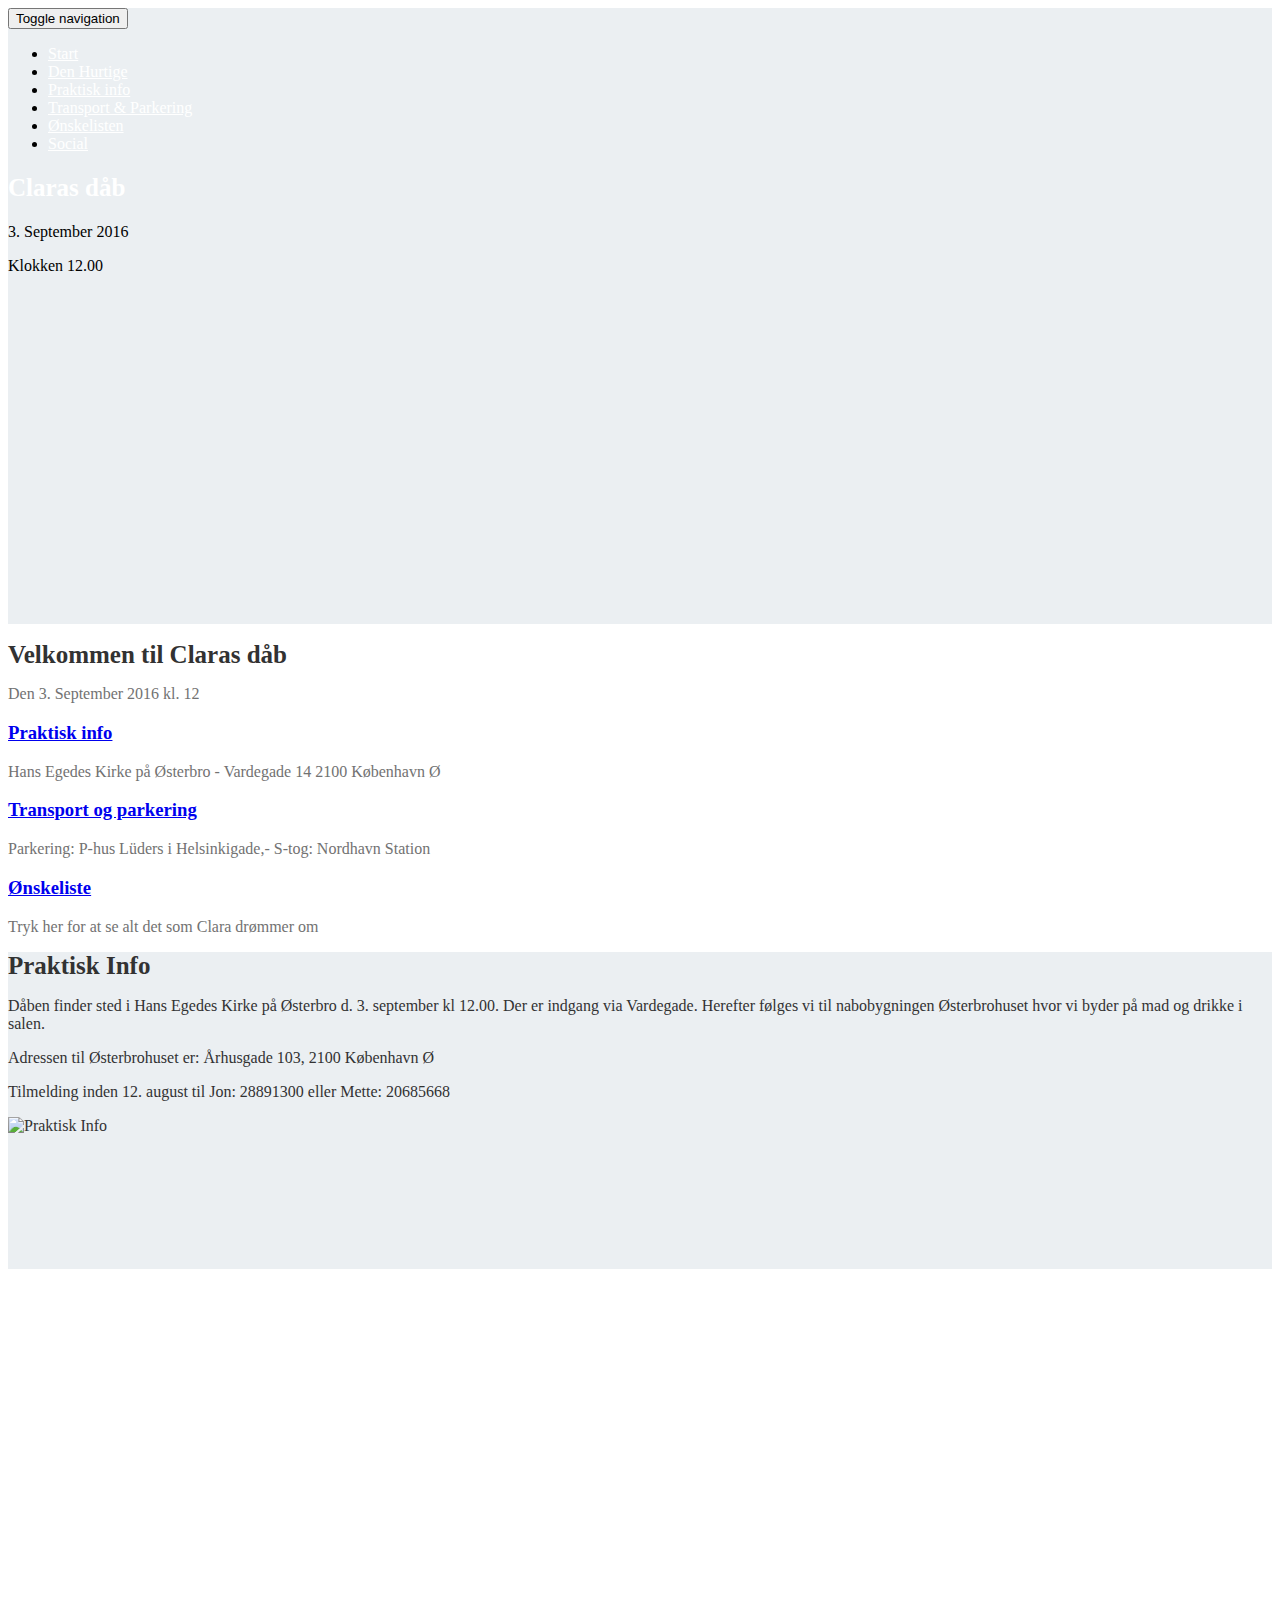
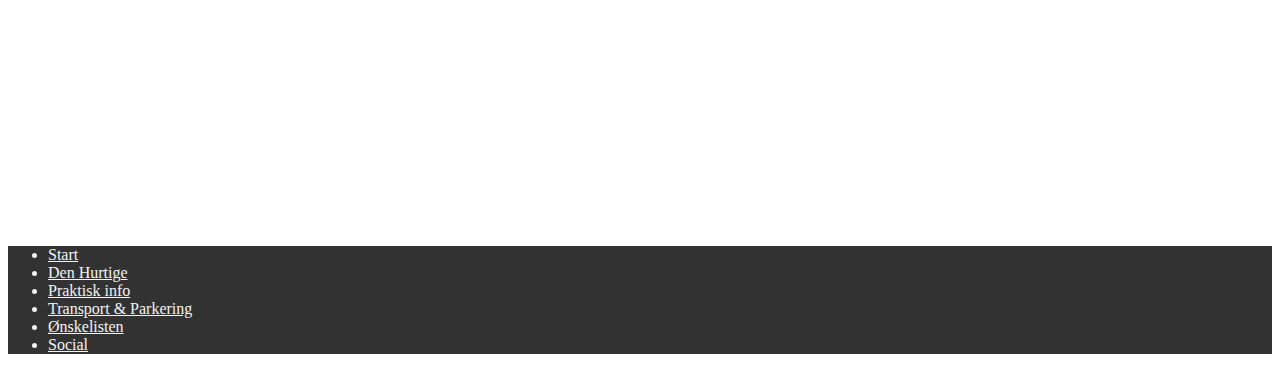
==== index.html @ f55bcca7 "index file added" ====
<!DOCTYPE html>
<!-- saved from url=(0028)http://claracarlsen.dk/home/ -->
<html lang="da-DK" class=""><head><meta http-equiv="Content-Type" content="text/html; charset=UTF-8">
  
  <meta name="viewport" content="width=device-width, initial-scale=1">
  <link rel="profile" href="http://gmpg.org/xfn/11">
  <link rel="pingback" href="http://claracarlsen.dk/home/xmlrpc.php">
  <title></title>

  <script>(function(html){html.className = html.className.replace(/\bno-js\b/,'js')})(document.documentElement);</script>
<title>Clara Carlsen – Velkommen til Claras dåb</title>
<link rel="dns-prefetch" href="http://fonts.googleapis.com/">
<link rel="dns-prefetch" href="http://s.w.org/">
<link rel="alternate" type="application/rss+xml" title="Clara Carlsen » Feed" href="http://claracarlsen.dk/home/?feed=rss2">
<link rel="alternate" type="application/rss+xml" title="Clara Carlsen »-kommentar-feed" href="http://claracarlsen.dk/home/?feed=comments-rss2">
<link rel="alternate" type="application/rss+xml" title="Clara Carlsen » home-kommentar-feed" href="http://claracarlsen.dk/home/?feed=rss2&amp;page_id=2">
<link rel="stylesheet" id="wp-block-library-css" href="./claracarlsen.dk_files/style.min.css" type="text/css" media="all">
<link rel="stylesheet" id="twentysixteen-fonts-css" href="./claracarlsen.dk_files/css" type="text/css" media="all">
<link rel="stylesheet" id="genericons-css" href="./claracarlsen.dk_files/genericons.css" type="text/css" media="all">
<link rel="stylesheet" id="tx-bootstrap-css" href="./claracarlsen.dk_files/bootstrap.css" type="text/css" media="all">
<link rel="stylesheet" id="tx-animate-css" href="./claracarlsen.dk_files/animate.css" type="text/css" media="all">
<link rel="stylesheet" id="tx-fontawesome-css" href="./claracarlsen.dk_files/font-awesome.css" type="text/css" media="all">
<link rel="stylesheet" id="lithium-css" href="./claracarlsen.dk_files/lithium.css" type="text/css" media="all">
<link rel="stylesheet" id="tx-magnific-popup-css" href="./claracarlsen.dk_files/magnific-popup.css" type="text/css" media="all">
<link rel="stylesheet" id="header-2-css" href="./claracarlsen.dk_files/style.css" type="text/css" media="all">
<link rel="stylesheet" id="content-2-css" href="./claracarlsen.dk_files/style(1).css" type="text/css" media="all">
<link rel="stylesheet" id="content-1-css" href="./claracarlsen.dk_files/style(2).css" type="text/css" media="all">
<link rel="stylesheet" id="content-3-css" href="./claracarlsen.dk_files/style(3).css" type="text/css" media="all">
<link rel="stylesheet" id="footer-1-css" href="./claracarlsen.dk_files/style(4).css" type="text/css" media="all">
<!--[if lt IE 9]>
<script type='text/javascript' src='http://claracarlsen.dk/home/wp-content/themes/twentysixteen/js/html5.js?ver=3.7.3'></script>
<![endif]-->
<script type="text/javascript" src="./claracarlsen.dk_files/jquery.js"></script>
<script type="text/javascript" src="./claracarlsen.dk_files/jquery-migrate.min.js"></script>
<link rel="https://api.w.org/" href="http://claracarlsen.dk/home/index.php?rest_route=/">
<link rel="EditURI" type="application/rsd+xml" title="RSD" href="http://claracarlsen.dk/home/xmlrpc.php?rsd">

<link rel="canonical" href="http://claracarlsen.dk/home/">
<link rel="shortlink" href="http://claracarlsen.dk/home/">
<link rel="alternate" type="application/json+oembed" href="http://claracarlsen.dk/home/index.php?rest_route=%2Foembed%2F1.0%2Fembed&amp;url=http%3A%2F%2Fclaracarlsen.dk%2Fhome%2F">
<link rel="alternate" type="text/xml+oembed" href="http://claracarlsen.dk/home/index.php?rest_route=%2Foembed%2F1.0%2Fembed&amp;url=http%3A%2F%2Fclaracarlsen.dk%2Fhome%2F&amp;format=xml">
<style id="style-Top">#Top{
		background-image: url(http://claracarlsen.dk/home/wp-content/uploads/2016/04/IMG_2935-e1467405890899.jpg);
	background-repeat: no-repeat;
	background-size : cover;
		background-color : #ebeff2;
}
#Top .navbar.affix{
	background-color : rgba(0,0,0,0.5)}
#Top .navbar-nav > li > a{
	color : #ffffff;
}
#Top .navbar-toggle .icon-bar{
	background-color : #ffffff;
}

#Top .navbar-nav > li:hover > a,
#Top .navbar-nav > li.active > a{
	color : #0076fb;
}

#Top .navbar-btn{
	background : #1565c0;
	color : #ffffff;
}
#Top .navbar.affix .navbar-btn{
	background : #ffffff;
	color : #1565c0;
}

#Top .navbar.affix .navbar-btn:hover{
	box-shadow: 0 0 4px #444;
}

#slide-Top .section-title{
	font-size : 25px;
}
#slide-Top .section-desc{
	font-size : 18px;
}

#slide-Top .section-title,
#slide-Top .section-desc{
	color : #ffffff;
}

#slide-Top .btn{
	background : #1565c0;
	color : #ffffff;
}
#slide-Top .btn:hover{
	color : #1565c0;
	background : #ffffff;
}

@media (min-width: 992px) {
	#slide-Top,
	#slide-Top .item{
		height : 450px;
	}
}
</style><style id="style-hurtig">#hurtig{
	background-color : #fff;
	color : #727272;
}

#hurtig .section-title{
	font-size : 25px;
	color : #323232;
}

#hurtig .op-media{
	color : ;
}
</style><style id="style-info">#info{
		background-color : #ebeff2;
	color : #323232;
}
#info .section-title{
	font-size : 25px;
	color : #323232;
}
#info .btn{
	background: #1565c0;
	color : #fff;
}
</style><style id="style-trasport">#trasport{
		background-color : #ebeff2;
	color : #323232;
}
#trasport .section-title{
	font-size : 25px;
	color : #323232;
}
#trasport .btn{
	background: #1565c0;
	color : #fff;
}
</style><style id="style-listen">#listen{
	background-color : #fff;
	color : #727272;
}

#listen .section-title{
	font-size : 25px;
	color : #323232;
}

#listen .op-media{
	color : ;
}
</style><style id="style-social">#social{
	background : #323232;
	color : #f2f2f2;
}
#social a{
	color : #f2f2f2;	
}</style><meta type="page-builder" content="tx-onepager"><style type="text/css">.recentcomments a{display:inline !important;padding:0 !important;margin:0 !important;}</style><link rel="icon" href="http://claracarlsen.dk/home/wp-content/uploads/2016/04/cropped-IMG_2935-e1467405890899-32x32.jpg" sizes="32x32">
<link rel="icon" href="http://claracarlsen.dk/home/wp-content/uploads/2016/04/cropped-IMG_2935-e1467405890899-192x192.jpg" sizes="192x192">
<link rel="apple-touch-icon-precomposed" href="http://claracarlsen.dk/home/wp-content/uploads/2016/04/cropped-IMG_2935-e1467405890899-180x180.jpg">
<meta name="msapplication-TileImage" content="http://claracarlsen.dk/home/wp-content/uploads/2016/04/cropped-IMG_2935-e1467405890899-270x270.jpg">
  <link rel="icon" href="http://claracarlsen.dk/home/">

  <!--  Google Analytics-->
  
  <!--  Full pager-->
  </head>

<body class="home page-template page-template-onepage page-template-onepage-php page page-id-2 wp-custom-logo" data-gr-c-s-loaded="true">

<div class="op-sections">
  <header id="Top" class="op-section headers header-2 full-screen">
	<div class="navbar navbar-static-top affix-top" data-spy="affix" data-offset-top="80">
		<div class="container">
			<!-- Brand and toggle get grouped for better mobile display -->
		    <div class="navbar-header">
		      <button type="button" class="navbar-toggle collapsed" data-toggle="collapse" data-target="#nav-Top">
		        <span class="sr-only">Toggle navigation</span>
		        <span class="icon-bar"></span>
		        <span class="icon-bar"></span>
		        <span class="icon-bar"></span>
		      </button>
		      <a class="navbar-brand" href="http://claracarlsen.dk/home">
															      </a>
		    </div>

		    <!-- Menu -->
		    <nav class="collapse navbar-collapse" id="nav-Top">
		    	<!-- Navbar button -->
					
		    	<ul id="menu-menu" class="nav navbar-nav navbar-right"><li id="menu-item-12" class="menu-item menu-item-type-custom menu-item-object-custom menu-item-12"><a title="Start" href="http://claracarlsen.dk/home/#Top">Start</a></li>
<li id="menu-item-13" class="menu-item menu-item-type-custom menu-item-object-custom menu-item-13"><a title="Den Hurtige" href="http://claracarlsen.dk/home/#hurtig">Den Hurtige</a></li>
<li id="menu-item-14" class="menu-item menu-item-type-custom menu-item-object-custom menu-item-14"><a title="Praktisk info" href="http://claracarlsen.dk/home/#info">Praktisk info</a></li>
<li id="menu-item-15" class="menu-item menu-item-type-custom menu-item-object-custom menu-item-15"><a title="Transport &amp; Parkering" href="http://claracarlsen.dk/home/#trasport">Transport &amp; Parkering</a></li>
<li id="menu-item-16" class="menu-item menu-item-type-custom menu-item-object-custom menu-item-16"><a title="Ønskelisten" href="http://claracarlsen.dk/home/#listen">Ønskelisten</a></li>
<li id="menu-item-17" class="menu-item menu-item-type-custom menu-item-object-custom menu-item-17"><a title="Social" href="http://claracarlsen.dk/home/#social">Social</a></li>
</ul>		    </nav>
		</div>
	</div>
	<!-- Navbar end -->

	<div id="slide-Top" class="carousel slide" data-ride="carousel">

		
		<!-- Wrapper for slides -->
		<div class="carousel-inner" role="listbox">

						<div class="item active">
				<div class="container">
					<div class="carousel-caption">
						<div class="row">
							<div class="col-md-7">
								<div class="pad-right-big">
																		<h2 class="section-title text-uppercase ">Claras dåb</h2>
									
																		<p class="section-desc"></p><p>3. September 2016</p>
<p>Klokken 12.00</p><p></p>
																		<!-- Link -->
									<p></p>
								</div>
							</div>
							<div class="col-md-5">
															</div>
						</div>
					</div>
				</div>
			</div>
					</div>

	</div>

</header>

<script type="text/javascript">
  jQuery(document).ready(function() {
    jQuery('.header-2 .popup-video').magnificPopup({
      type: 'iframe',
      mainClass: 'mfp-fade',
      removalDelay: 160,
      preloader: false,
      fixedContentPos: false
    });
  });
</script>
<section id="hurtig" class="op-section contents content-2 full-screen">
	<div class="container">
		<article class="mr-big ml-big">
							<!-- Section Title -->
				<h1 class="section-title text-center text-uppercase wow fadeInDown" style="visibility: visible; animation-name: fadeInDown;">
					Velkommen til Claras dåb				</h1>
			
							<!-- Section Sub Title -->
				<p class="section-desc text-center wow fadeInDown" style="visibility: visible; animation-name: fadeInDown;">
					Den 3. September 2016 kl. 12				</p>
			
						<div class="row">
							<div class="col-md-4">
					<div class="blurb text-center wow zoomIn" data-wow-delay="0.4s" style="visibility: visible; animation-delay: 0.4s; animation-name: zoomIn;">

													<span class="op-media fa fa-map-marker fa-5x"></span>
						
						<h3 class="title text-uppercase">
                              <a href="http://claracarlsen.dk/home/#info" target="">Praktisk info</a>
                          </h3>

						<p class="desc text-muted">Hans Egedes Kirke på Østerbro - Vardegade 14 2100 København Ø</p>
					</div>
				</div>
							<div class="col-md-4">
					<div class="blurb text-center wow zoomIn" data-wow-delay="0.6s" style="visibility: visible; animation-delay: 0.6s; animation-name: zoomIn;">

													<span class="op-media fa fa-train fa-5x"></span>
						
						<h3 class="title text-uppercase">
                              <a href="http://claracarlsen.dk/home/#transport" target="">Transport og parkering</a>
                          </h3>

						<p class="desc text-muted">Parkering: P-hus Lüders i Helsinkigade,- S-tog: Nordhavn Station </p>
					</div>
				</div>
							<div class="col-md-4">
					<div class="blurb text-center wow zoomIn" data-wow-delay="0.8s" style="visibility: visible; animation-delay: 0.8s; animation-name: zoomIn;">

													<span class="op-media fa fa-list fa-5x"></span>
						
						<h3 class="title text-uppercase">
                              <a href="http://claracarlsen.dk/home/#listen" target="">Ønskeliste</a>
                          </h3>

						<p class="desc text-muted">Tryk her for at se alt det som Clara drømmer om </p>
					</div>
				</div>
						</div>
					</article>
	</div>
</section>
<section id="info" class="op-section contents content-1 full-screen">
	<div class="container">
		<div class="row">
			<article class="flex flex-middle flex-center">

				
				<div class="col-md-7 col-sm-7 wow fadeInLeft" style="visibility: visible; animation-name: fadeInLeft;">
					<div class="pr-big">
						<!-- Title -->
													<h1 class="section-title text-uppercase">Praktisk Info</h1>
												<!-- Description -->
													<div class="section-desc"><p>Dåben finder sted i Hans Egedes Kirke på Østerbro d. 3. september kl 12.00. Der er indgang via Vardegade. Herefter følges vi til nabobygningen Østerbrohuset hvor vi byder på mad og drikke i salen.</p>
<p>Adressen til Østerbrohuset er: Århusgade 103, 2100 København Ø</p>
<p>Tilmelding inden 12. august til Jon: 28891300 eller Mette: 20685668</p></div>
												<!-- Link -->
											</div>
				</div>

									<div class="col-md-5 col-sm-5">
						<img src="./claracarlsen.dk_files/Hans_Egedes_Kirke_Copenhagen_rear.jpg" alt="Praktisk Info" class="op-media img-responsive wow fadeInRight" style="visibility: visible; animation-name: fadeInRight;">
					</div>
				
			</article>
		</div>
	</div>
</section>
<section id="trasport" class="op-section contents content-1 full-screen">
	<div class="container">
		<div class="row">
			<article class="flex flex-middle flex-center">

									<div class="col-md-5 col-sm-5">
						<img src="./claracarlsen.dk_files/Skærmbillede-2016-07-01-kl.-18.43.59.png" alt="Transport &amp; Parkering" class="img-responsive wow fadeInLeft" style="visibility: hidden; animation-name: none;">
					</div>
				
				<div class="col-md-7 col-sm-7 wow fadeInRight" style="visibility: hidden; animation-name: none;">
					<div class="pl-big">
						<!-- Title -->
													<h1 class="section-title text-uppercase">Transport &amp; Parkering</h1>
												<!-- Description -->
													<div class="section-desc"><p>Kirken og Østerbrohuset er naboer, og det tager kun max 2 minutter at gå fra kirken. Hvis man er en af de økologiske typer der tager toget, så tager det ialt kun 4 minutter at gå dertil fra Nordhavn station. Tager man bilen kan man være heldig og hurtig at få en af de 8 parkeringspladser der er foran Østerbrohuset ellers må man kæmpe med københavnerne. Alternativt kan I parkere bilen i parkeringshuset P-hus Lüders i Helsinkigade der hvor vi bor og gå derfra, det tager max 12 minutter.</p></div>
												<!-- Link -->
											</div>
				</div>

				
			</article>
		</div>
	</div>
</section>
<section id="listen" class="op-section contents content-3 full-screen">
	<div class="container">
			<div class="row">
				<div class="col-sm-8">
					<div class="pr-big">
												<!-- Section Title -->
						<h1 class="section-title text-uppercase wow fadeInDown" style="visibility: hidden; animation-name: none;">
							Ønskelisten						</h1>
						
													<!-- Section Sub Title -->
							<div class="section-desc wow fadeInDown" style="visibility: hidden; animation-name: none;">
								Her finder du alt hvad Clara ønsker sig							</div>
						
												<div class="media wow fadeInLeft" data-wow-delay="0.3s" style="visibility: hidden; animation-delay: 0.3s; animation-name: none;">
							<div class="media-left">
																	<span class="op-media fa fa-reddit fa-3x"></span>
															</div>

							<div class="media-body">
								<h3 class="title text-uppercase">
                                      Legetøj                                  </h3>
								<p class="desc text-muted">- Stableklodser eller stableringe<br>
- Brio togbane <br>
- LEGO duplo <br>
- Legekøkken i træ <br>
- Mad til legekøkken<br></p>
							</div>
						</div>
												<div class="media wow fadeInLeft" data-wow-delay="0.4s" style="visibility: hidden; animation-delay: 0.4s; animation-name: none;">
							<div class="media-left">
																	<span class="op-media fa fa-puzzle-piece fa-3x"></span>
															</div>

							<div class="media-body">
								<h3 class="title text-uppercase">
                                      Hygge og Andet                                  </h3>
								<p class="desc text-muted">- Stikkelsbærbusk <br>
- Børnebøger fx Lottebøgerne  Tottebøgerne, Pletbøgerne, MimboJimbo <br>
- Godnathistorer: fx "Anna og Lottes godnatbog”, “Babys lille godnatbog” og Grimms eventyr<br>
- <a href="http://www.jollyroom.dk/bornevaerelset/bornemobler/siddemobler/gyngestole/alice-fox-gyngestol-hvid">Alice og Fox stol, hvid link</a>  <br>
- Sengetøj til juniordyne<br>
- Termodragt str. 1 år<br>
- Design letters børneservice, kop med C, tallerken og bestik <br> 
- Design letters bogstaver: CLARA
</p>
							</div>
						</div>
												<div class="media wow fadeInLeft" data-wow-delay="0.5s" style="visibility: hidden; animation-delay: 0.5s; animation-name: none;">
							<div class="media-left">
																	<span class="op-media fa fa-bed fa-3x"></span>
															</div>

							<div class="media-body">
								<h3 class="title text-uppercase">
                                      Til værelset                                  </h3>
								<p class="desc text-muted">- Babyklaver i sort fx fra Vilac <br>
- Børnetipi i råhvid <br> 

</p>
							</div>
						</div>
											</div>
				</div>
				<div class="col-sm-4">
					<img class="op-media img-responsive wow fadeInRight" src="./claracarlsen.dk_files/20160415_125416.jpg" alt="Ønskelisten" style="visibility: hidden; animation-name: none;">
				</div>
			</div>
	</div>
</section>
<footer id="social" class="op-section text-center footers footer-1">
  <div class="social-links">
          <a class="icon" href="https://www.instagram.com/" target="_blank"></a>
      </div>
  <!-- WP Nav -->
  <ul id="menu-menu-1" class="nav nav-pills flex flex-center"><li class="menu-item menu-item-type-custom menu-item-object-custom menu-item-12"><a title="Start" href="http://claracarlsen.dk/home/#Top">Start</a></li>
<li class="menu-item menu-item-type-custom menu-item-object-custom menu-item-13"><a title="Den Hurtige" href="http://claracarlsen.dk/home/#hurtig">Den Hurtige</a></li>
<li class="menu-item menu-item-type-custom menu-item-object-custom menu-item-14"><a title="Praktisk info" href="http://claracarlsen.dk/home/#info">Praktisk info</a></li>
<li class="menu-item menu-item-type-custom menu-item-object-custom menu-item-15"><a title="Transport &amp; Parkering" href="http://claracarlsen.dk/home/#trasport">Transport &amp; Parkering</a></li>
<li class="menu-item menu-item-type-custom menu-item-object-custom menu-item-16"><a title="Ønskelisten" href="http://claracarlsen.dk/home/#listen">Ønskelisten</a></li>
<li class="menu-item menu-item-type-custom menu-item-object-custom menu-item-17"><a title="Social" href="http://claracarlsen.dk/home/#social">Social</a></li>
</ul>
  <p class="copyright"></p>
</footer>
</div>

<script type="text/javascript" src="./claracarlsen.dk_files/skip-link-focus-fix.js"></script>
<script type="text/javascript">
/* <![CDATA[ */
var screenReaderText = {"expand":"udvid undermenu","collapse":"skjul undermenu"};
/* ]]> */
</script>
<script type="text/javascript" src="./claracarlsen.dk_files/functions.js"></script>
<script type="text/javascript" src="./claracarlsen.dk_files/wow.js"></script>
<script type="text/javascript" src="./claracarlsen.dk_files/bootstrap.js"></script>
<script type="text/javascript" src="./claracarlsen.dk_files/lithium.js"></script>
<script type="text/javascript" src="./claracarlsen.dk_files/jquery.magnific-popup.js"></script>


</body></html>
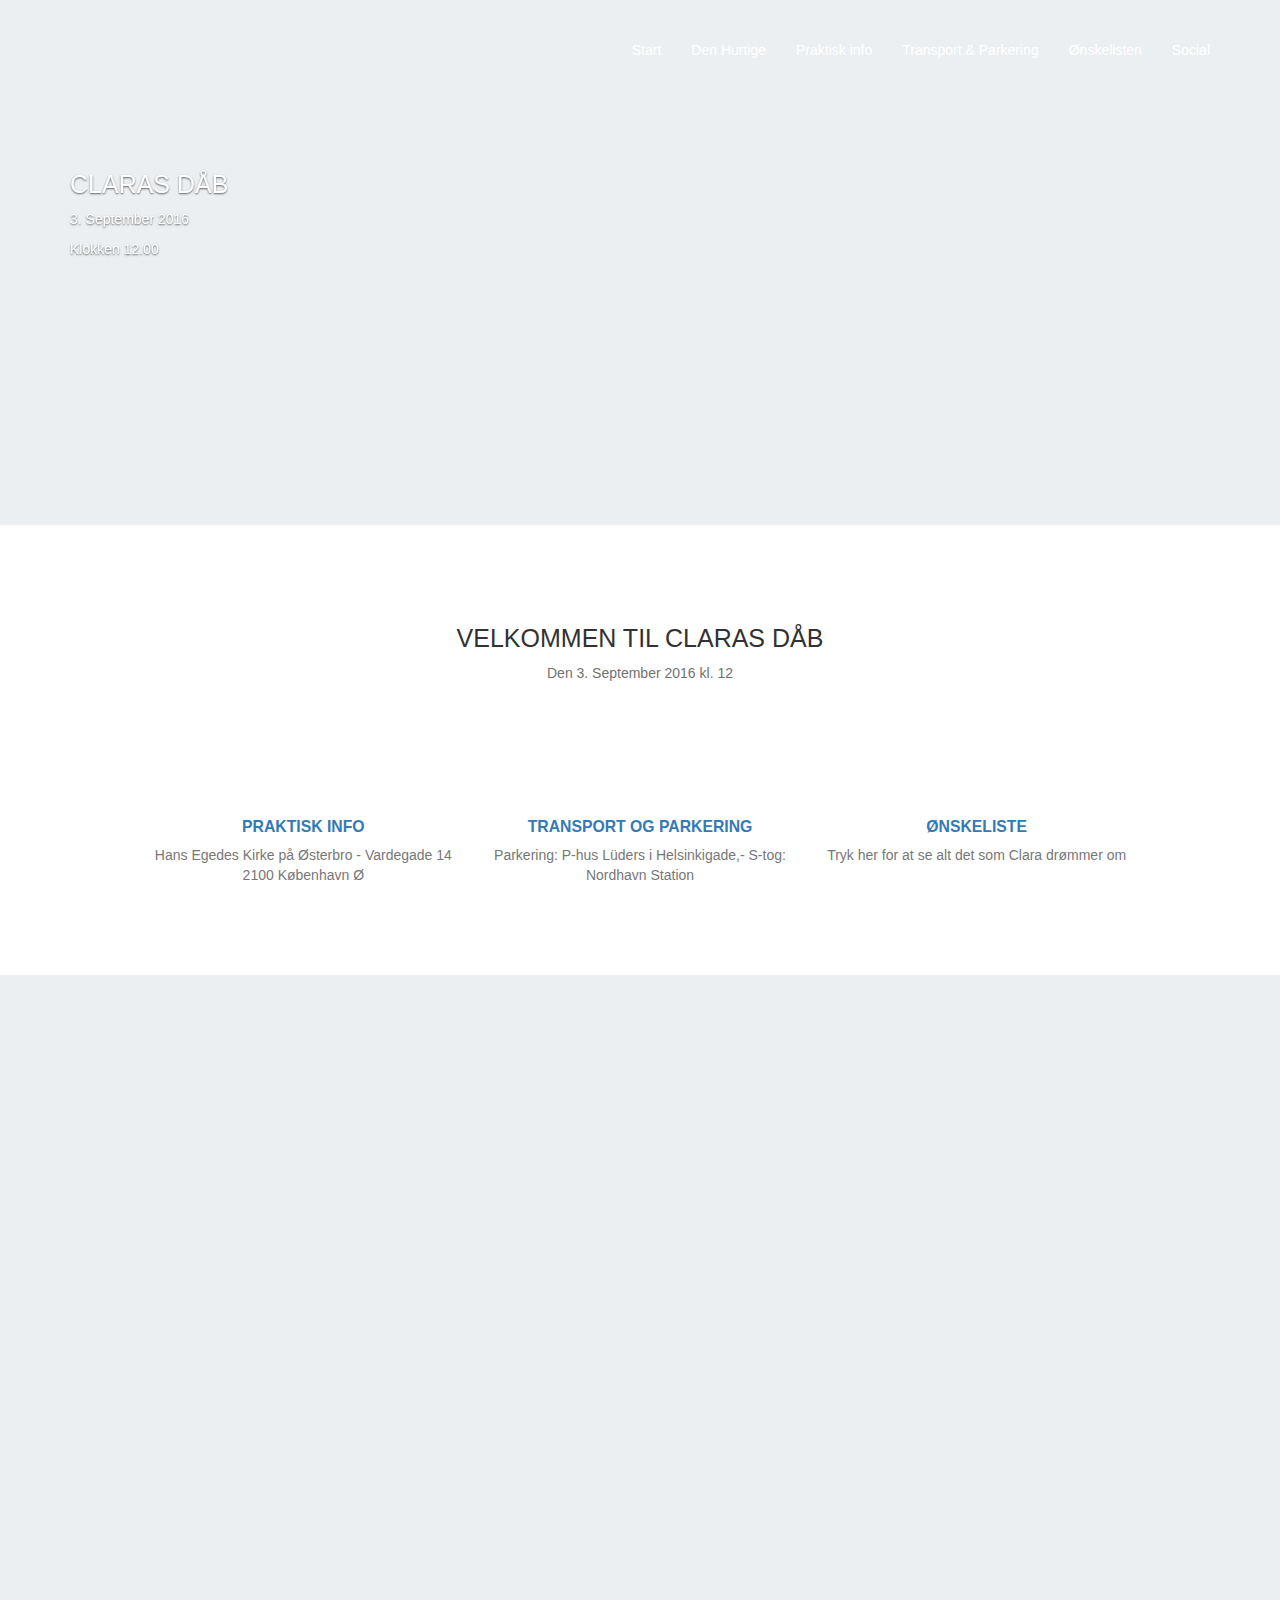
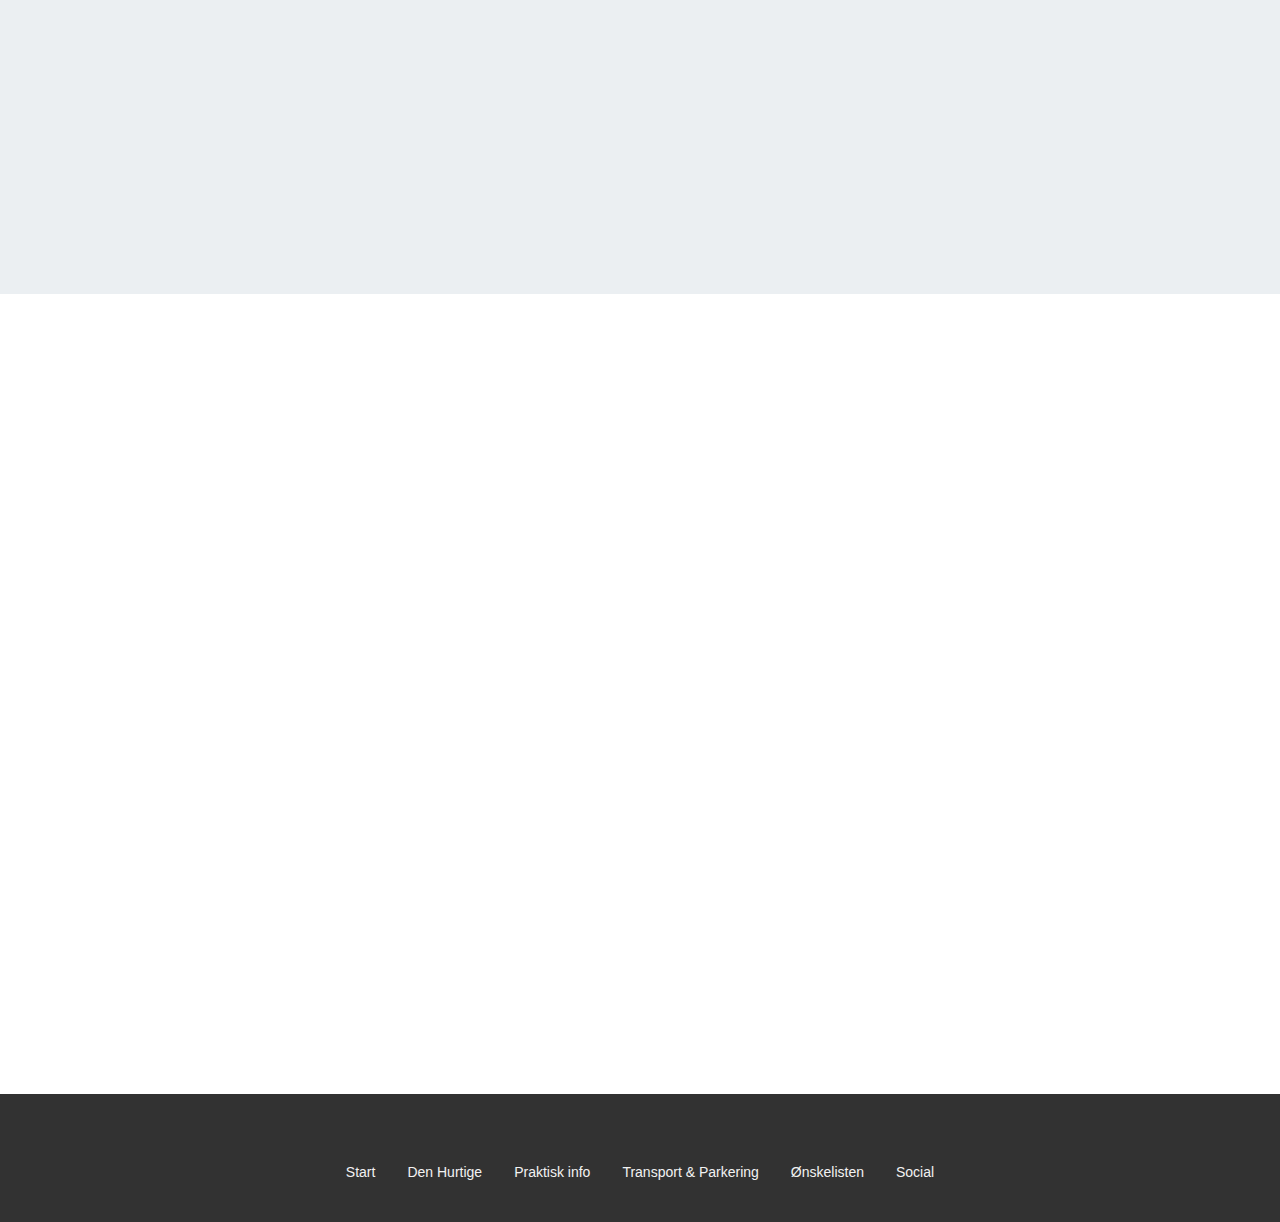
==== commit 1fa927e7: "change minior stuff" ====
--- a/index.html
+++ b/index.html
@@ -11,9 +11,6 @@
 <title>Clara Carlsen – Velkommen til Claras dåb</title>
 <link rel="dns-prefetch" href="http://fonts.googleapis.com/">
 <link rel="dns-prefetch" href="http://s.w.org/">
-<link rel="alternate" type="application/rss+xml" title="Clara Carlsen » Feed" href="http://claracarlsen.dk/home/?feed=rss2">
-<link rel="alternate" type="application/rss+xml" title="Clara Carlsen »-kommentar-feed" href="http://claracarlsen.dk/home/?feed=comments-rss2">
-<link rel="alternate" type="application/rss+xml" title="Clara Carlsen » home-kommentar-feed" href="http://claracarlsen.dk/home/?feed=rss2&amp;page_id=2">
 <link rel="stylesheet" id="wp-block-library-css" href="./claracarlsen.dk_files/style.min.css" type="text/css" media="all">
 <link rel="stylesheet" id="twentysixteen-fonts-css" href="./claracarlsen.dk_files/css" type="text/css" media="all">
 <link rel="stylesheet" id="genericons-css" href="./claracarlsen.dk_files/genericons.css" type="text/css" media="all">
@@ -32,13 +29,7 @@
 <![endif]-->
 <script type="text/javascript" src="./claracarlsen.dk_files/jquery.js"></script>
 <script type="text/javascript" src="./claracarlsen.dk_files/jquery-migrate.min.js"></script>
-<link rel="https://api.w.org/" href="http://claracarlsen.dk/home/index.php?rest_route=/">
 <link rel="EditURI" type="application/rsd+xml" title="RSD" href="http://claracarlsen.dk/home/xmlrpc.php?rsd">
-
-<link rel="canonical" href="http://claracarlsen.dk/home/">
-<link rel="shortlink" href="http://claracarlsen.dk/home/">
-<link rel="alternate" type="application/json+oembed" href="http://claracarlsen.dk/home/index.php?rest_route=%2Foembed%2F1.0%2Fembed&amp;url=http%3A%2F%2Fclaracarlsen.dk%2Fhome%2F">
-<link rel="alternate" type="text/xml+oembed" href="http://claracarlsen.dk/home/index.php?rest_route=%2Foembed%2F1.0%2Fembed&amp;url=http%3A%2F%2Fclaracarlsen.dk%2Fhome%2F&amp;format=xml">
 <style id="style-Top">#Top{
 		background-image: url(http://claracarlsen.dk/home/wp-content/uploads/2016/04/IMG_2935-e1467405890899.jpg);
 	background-repeat: no-repeat;
@@ -180,7 +171,7 @@
 		        <span class="icon-bar"></span>
 		        <span class="icon-bar"></span>
 		      </button>
-		      <a class="navbar-brand" href="http://claracarlsen.dk/home">
+		      <a class="navbar-brand" href="">
 															      </a>
 		    </div>
 
@@ -189,7 +180,7 @@
 		    	<!-- Navbar button -->
 					
 		    	<ul id="menu-menu" class="nav navbar-nav navbar-right"><li id="menu-item-12" class="menu-item menu-item-type-custom menu-item-object-custom menu-item-12"><a title="Start" href="http://claracarlsen.dk/home/#Top">Start</a></li>
-<li id="menu-item-13" class="menu-item menu-item-type-custom menu-item-object-custom menu-item-13"><a title="Den Hurtige" href="http://claracarlsen.dk/home/#hurtig">Den Hurtige</a></li>
+<li id="menu-item-13" class="menu-item menu-item-type-custom menu-item-object-custom menu-item-13"><a title="Den Hurtige" href="/#hurtig">Den Hurtige</a></li>
 <li id="menu-item-14" class="menu-item menu-item-type-custom menu-item-object-custom menu-item-14"><a title="Praktisk info" href="http://claracarlsen.dk/home/#info">Praktisk info</a></li>
 <li id="menu-item-15" class="menu-item menu-item-type-custom menu-item-object-custom menu-item-15"><a title="Transport &amp; Parkering" href="http://claracarlsen.dk/home/#trasport">Transport &amp; Parkering</a></li>
 <li id="menu-item-16" class="menu-item menu-item-type-custom menu-item-object-custom menu-item-16"><a title="Ønskelisten" href="http://claracarlsen.dk/home/#listen">Ønskelisten</a></li>
@@ -260,7 +251,7 @@
 													<span class="op-media fa fa-map-marker fa-5x"></span>
 						
 						<h3 class="title text-uppercase">
-                              <a href="http://claracarlsen.dk/home/#info" target="">Praktisk info</a>
+                              <a href="#info" target="">Praktisk info</a>
                           </h3>
 
 						<p class="desc text-muted">Hans Egedes Kirke på Østerbro - Vardegade 14 2100 København Ø</p>
@@ -419,7 +410,7 @@
       </div>
   <!-- WP Nav -->
   <ul id="menu-menu-1" class="nav nav-pills flex flex-center"><li class="menu-item menu-item-type-custom menu-item-object-custom menu-item-12"><a title="Start" href="http://claracarlsen.dk/home/#Top">Start</a></li>
-<li class="menu-item menu-item-type-custom menu-item-object-custom menu-item-13"><a title="Den Hurtige" href="http://claracarlsen.dk/home/#hurtig">Den Hurtige</a></li>
+<li class="menu-item menu-item-type-custom menu-item-object-custom menu-item-13"><a title="Den Hurtige" href="#hurtig">Den Hurtige</a></li>
 <li class="menu-item menu-item-type-custom menu-item-object-custom menu-item-14"><a title="Praktisk info" href="http://claracarlsen.dk/home/#info">Praktisk info</a></li>
 <li class="menu-item menu-item-type-custom menu-item-object-custom menu-item-15"><a title="Transport &amp; Parkering" href="http://claracarlsen.dk/home/#trasport">Transport &amp; Parkering</a></li>
 <li class="menu-item menu-item-type-custom menu-item-object-custom menu-item-16"><a title="Ønskelisten" href="http://claracarlsen.dk/home/#listen">Ønskelisten</a></li>
--- a/claracarlsen.dk_files/style.min.css
+++ b/claracarlsen.dk_files/style.min.css
@@ -0,0 +1 @@
+.wp-block-audio figcaption{margin-top:.5em;margin-bottom:1em}.wp-block-audio audio{width:100%;min-width:300px}.wp-block-button{color:#fff}.wp-block-button.aligncenter{text-align:center}.wp-block-button.alignright{text-align:right}.wp-block-button__link{background-color:#32373c;border:none;border-radius:28px;box-shadow:none;color:inherit;cursor:pointer;display:inline-block;font-size:18px;margin:0;padding:12px 24px;text-align:center;text-decoration:none;overflow-wrap:break-word}.wp-block-button__link:active,.wp-block-button__link:focus,.wp-block-button__link:hover,.wp-block-button__link:visited{color:inherit}.is-style-squared .wp-block-button__link{border-radius:0}.no-border-radius.wp-block-button__link{border-radius:0!important}.is-style-outline{color:#32373c}.is-style-outline .wp-block-button__link{background-color:transparent;border:2px solid}.wp-block-calendar{text-align:center}.wp-block-calendar tbody td,.wp-block-calendar th{padding:4px;border:1px solid #e2e4e7}.wp-block-calendar tfoot td{border:none}.wp-block-calendar table{width:100%;border-collapse:collapse;font-family:-apple-system,BlinkMacSystemFont,Segoe UI,Roboto,Oxygen-Sans,Ubuntu,Cantarell,Helvetica Neue,sans-serif}.wp-block-calendar table th{font-weight:400;background:#edeff0}.wp-block-calendar a{text-decoration:underline}.wp-block-calendar tfoot a{color:#00739c}.wp-block-calendar table caption,.wp-block-calendar table tbody{color:#40464d}.wp-block-categories.alignleft{margin-right:2em}.wp-block-categories.alignright{margin-left:2em}.wp-block-columns{display:flex;margin-bottom:28px;flex-wrap:wrap}@media (min-width:782px){.wp-block-columns{flex-wrap:nowrap}}.wp-block-column{flex-grow:1;min-width:0;word-break:break-word;overflow-wrap:break-word}@media (max-width:599px){.wp-block-column{flex-basis:100%!important}}@media (min-width:600px){.wp-block-column{flex-basis:calc(50% - 16px);flex-grow:0}.wp-block-column:nth-child(2n){margin-left:32px}}@media (min-width:782px){.wp-block-column:not(:first-child){margin-left:32px}}.wp-block-columns.are-vertically-aligned-top{align-items:flex-start}.wp-block-columns.are-vertically-aligned-center{align-items:center}.wp-block-columns.are-vertically-aligned-bottom{align-items:flex-end}.wp-block-column.is-vertically-aligned-top{align-self:flex-start}.wp-block-column.is-vertically-aligned-center{-ms-grid-row-align:center;align-self:center}.wp-block-column.is-vertically-aligned-bottom{align-self:flex-end}.wp-block-cover,.wp-block-cover-image{position:relative;background-color:#000;background-size:cover;background-position:50%;min-height:430px;height:100%;width:100%;display:flex;justify-content:center;align-items:center;overflow:hidden}.wp-block-cover-image.has-parallax,.wp-block-cover.has-parallax{background-attachment:fixed}@supports (-webkit-overflow-scrolling:touch){.wp-block-cover-image.has-parallax,.wp-block-cover.has-parallax{background-attachment:scroll}}@media (prefers-reduced-motion:reduce){.wp-block-cover-image.has-parallax,.wp-block-cover.has-parallax{background-attachment:scroll}}.wp-block-cover-image.has-background-dim:before,.wp-block-cover.has-background-dim:before{content:"";position:absolute;top:0;left:0;bottom:0;right:0;background-color:inherit;opacity:.5;z-index:1}.wp-block-cover-image.has-background-dim.has-background-dim-10:before,.wp-block-cover.has-background-dim.has-background-dim-10:before{opacity:.1}.wp-block-cover-image.has-background-dim.has-background-dim-20:before,.wp-block-cover.has-background-dim.has-background-dim-20:before{opacity:.2}.wp-block-cover-image.has-background-dim.has-background-dim-30:before,.wp-block-cover.has-background-dim.has-background-dim-30:before{opacity:.3}.wp-block-cover-image.has-background-dim.has-background-dim-40:before,.wp-block-cover.has-background-dim.has-background-dim-40:before{opacity:.4}.wp-block-cover-image.has-background-dim.has-background-dim-50:before,.wp-block-cover.has-background-dim.has-background-dim-50:before{opacity:.5}.wp-block-cover-image.has-background-dim.has-background-dim-60:before,.wp-block-cover.has-background-dim.has-background-dim-60:before{opacity:.6}.wp-block-cover-image.has-background-dim.has-background-dim-70:before,.wp-block-cover.has-background-dim.has-background-dim-70:before{opacity:.7}.wp-block-cover-image.has-background-dim.has-background-dim-80:before,.wp-block-cover.has-background-dim.has-background-dim-80:before{opacity:.8}.wp-block-cover-image.has-background-dim.has-background-dim-90:before,.wp-block-cover.has-background-dim.has-background-dim-90:before{opacity:.9}.wp-block-cover-image.has-background-dim.has-background-dim-100:before,.wp-block-cover.has-background-dim.has-background-dim-100:before{opacity:1}.wp-block-cover-image.alignleft,.wp-block-cover-image.alignright,.wp-block-cover.alignleft,.wp-block-cover.alignright{max-width:305px;width:100%}.wp-block-cover-image:after,.wp-block-cover:after{display:block;content:"";font-size:0;min-height:inherit}@supports ((position:-webkit-sticky) or (position:sticky)){.wp-block-cover-image:after,.wp-block-cover:after{content:none}}.wp-block-cover-image.aligncenter,.wp-block-cover-image.alignleft,.wp-block-cover-image.alignright,.wp-block-cover.aligncenter,.wp-block-cover.alignleft,.wp-block-cover.alignright{display:flex}.wp-block-cover-image .wp-block-cover__inner-container,.wp-block-cover .wp-block-cover__inner-container{width:calc(100% - 70px);z-index:1;color:#f8f9f9}.wp-block-cover-image .wp-block-subhead:not(.has-text-color),.wp-block-cover-image h1:not(.has-text-color),.wp-block-cover-image h2:not(.has-text-color),.wp-block-cover-image h3:not(.has-text-color),.wp-block-cover-image h4:not(.has-text-color),.wp-block-cover-image h5:not(.has-text-color),.wp-block-cover-image h6:not(.has-text-color),.wp-block-cover-image p:not(.has-text-color),.wp-block-cover .wp-block-subhead:not(.has-text-color),.wp-block-cover h1:not(.has-text-color),.wp-block-cover h2:not(.has-text-color),.wp-block-cover h3:not(.has-text-color),.wp-block-cover h4:not(.has-text-color),.wp-block-cover h5:not(.has-text-color),.wp-block-cover h6:not(.has-text-color),.wp-block-cover p:not(.has-text-color){color:inherit}.wp-block-cover__video-background{position:absolute;top:50%;left:50%;transform:translateX(-50%) translateY(-50%);width:100%;height:100%;z-index:0;-o-object-fit:cover;object-fit:cover}.wp-block-cover-image-text,.wp-block-cover-text,section.wp-block-cover-image h2{color:#fff}.wp-block-cover-image-text a,.wp-block-cover-image-text a:active,.wp-block-cover-image-text a:focus,.wp-block-cover-image-text a:hover,.wp-block-cover-text a,.wp-block-cover-text a:active,.wp-block-cover-text a:focus,.wp-block-cover-text a:hover,section.wp-block-cover-image h2 a,section.wp-block-cover-image h2 a:active,section.wp-block-cover-image h2 a:focus,section.wp-block-cover-image h2 a:hover{color:#fff}.wp-block-cover-image .wp-block-cover.has-left-content{justify-content:flex-start}.wp-block-cover-image .wp-block-cover.has-right-content{justify-content:flex-end}.wp-block-cover-image.has-left-content .wp-block-cover-image-text,.wp-block-cover.has-left-content .wp-block-cover-text,section.wp-block-cover-image.has-left-content>h2{margin-left:0;text-align:left}.wp-block-cover-image.has-right-content .wp-block-cover-image-text,.wp-block-cover.has-right-content .wp-block-cover-text,section.wp-block-cover-image.has-right-content>h2{margin-right:0;text-align:right}.wp-block-cover-image .wp-block-cover-image-text,.wp-block-cover .wp-block-cover-text,section.wp-block-cover-image>h2{font-size:2em;line-height:1.25;z-index:1;margin-bottom:0;max-width:610px;padding:14px;text-align:center}.block-editor-block-list__block[data-type="core/embed"][data-align=left] .block-editor-block-list__block-edit,.block-editor-block-list__block[data-type="core/embed"][data-align=right] .block-editor-block-list__block-edit,.wp-block-embed.alignleft,.wp-block-embed.alignright{max-width:360px;width:100%}.wp-block-embed{margin-bottom:1em}.wp-block-embed figcaption{margin-top:.5em;margin-bottom:1em}.wp-embed-responsive .wp-block-embed.wp-embed-aspect-1-1 .wp-block-embed__wrapper,.wp-embed-responsive .wp-block-embed.wp-embed-aspect-1-2 .wp-block-embed__wrapper,.wp-embed-responsive .wp-block-embed.wp-embed-aspect-4-3 .wp-block-embed__wrapper,.wp-embed-responsive .wp-block-embed.wp-embed-aspect-9-16 .wp-block-embed__wrapper,.wp-embed-responsive .wp-block-embed.wp-embed-aspect-16-9 .wp-block-embed__wrapper,.wp-embed-responsive .wp-block-embed.wp-embed-aspect-18-9 .wp-block-embed__wrapper,.wp-embed-responsive .wp-block-embed.wp-embed-aspect-21-9 .wp-block-embed__wrapper{position:relative}.wp-embed-responsive .wp-block-embed.wp-embed-aspect-1-1 .wp-block-embed__wrapper:before,.wp-embed-responsive .wp-block-embed.wp-embed-aspect-1-2 .wp-block-embed__wrapper:before,.wp-embed-responsive .wp-block-embed.wp-embed-aspect-4-3 .wp-block-embed__wrapper:before,.wp-embed-responsive .wp-block-embed.wp-embed-aspect-9-16 .wp-block-embed__wrapper:before,.wp-embed-responsive .wp-block-embed.wp-embed-aspect-16-9 .wp-block-embed__wrapper:before,.wp-embed-responsive .wp-block-embed.wp-embed-aspect-18-9 .wp-block-embed__wrapper:before,.wp-embed-responsive .wp-block-embed.wp-embed-aspect-21-9 .wp-block-embed__wrapper:before{content:"";display:block;padding-top:50%}.wp-embed-responsive .wp-block-embed.wp-embed-aspect-1-1 .wp-block-embed__wrapper iframe,.wp-embed-responsive .wp-block-embed.wp-embed-aspect-1-2 .wp-block-embed__wrapper iframe,.wp-embed-responsive .wp-block-embed.wp-embed-aspect-4-3 .wp-block-embed__wrapper iframe,.wp-embed-responsive .wp-block-embed.wp-embed-aspect-9-16 .wp-block-embed__wrapper iframe,.wp-embed-responsive .wp-block-embed.wp-embed-aspect-16-9 .wp-block-embed__wrapper iframe,.wp-embed-responsive .wp-block-embed.wp-embed-aspect-18-9 .wp-block-embed__wrapper iframe,.wp-embed-responsive .wp-block-embed.wp-embed-aspect-21-9 .wp-block-embed__wrapper iframe{position:absolute;top:0;right:0;bottom:0;left:0;width:100%;height:100%}.wp-embed-responsive .wp-block-embed.wp-embed-aspect-21-9 .wp-block-embed__wrapper:before{padding-top:42.85%}.wp-embed-responsive .wp-block-embed.wp-embed-aspect-18-9 .wp-block-embed__wrapper:before{padding-top:50%}.wp-embed-responsive .wp-block-embed.wp-embed-aspect-16-9 .wp-block-embed__wrapper:before{padding-top:56.25%}.wp-embed-responsive .wp-block-embed.wp-embed-aspect-4-3 .wp-block-embed__wrapper:before{padding-top:75%}.wp-embed-responsive .wp-block-embed.wp-embed-aspect-1-1 .wp-block-embed__wrapper:before{padding-top:100%}.wp-embed-responsive .wp-block-embed.wp-embed-aspect-9-16 .wp-block-embed__wrapper:before{padding-top:177.78%}.wp-embed-responsive .wp-block-embed.wp-embed-aspect-1-2 .wp-block-embed__wrapper:before{padding-top:200%}.wp-block-file{margin-bottom:1.5em}.wp-block-file.aligncenter{text-align:center}.wp-block-file.alignright{text-align:right}.wp-block-file .wp-block-file__button{background:#32373c;border-radius:2em;color:#fff;font-size:13px;padding:.5em 1em}.wp-block-file a.wp-block-file__button{text-decoration:none}.wp-block-file a.wp-block-file__button:active,.wp-block-file a.wp-block-file__button:focus,.wp-block-file a.wp-block-file__button:hover,.wp-block-file a.wp-block-file__button:visited{box-shadow:none;color:#fff;opacity:.85;text-decoration:none}.wp-block-file *+.wp-block-file__button{margin-left:.75em}.blocks-gallery-grid,.wp-block-gallery{display:flex;flex-wrap:wrap;list-style-type:none;padding:0;margin:0}.blocks-gallery-grid .blocks-gallery-image,.blocks-gallery-grid .blocks-gallery-item,.wp-block-gallery .blocks-gallery-image,.wp-block-gallery .blocks-gallery-item{margin:0 16px 16px 0;display:flex;flex-grow:1;flex-direction:column;justify-content:center;position:relative}.blocks-gallery-grid .blocks-gallery-image figure,.blocks-gallery-grid .blocks-gallery-item figure,.wp-block-gallery .blocks-gallery-image figure,.wp-block-gallery .blocks-gallery-item figure{margin:0;height:100%}@supports ((position:-webkit-sticky) or (position:sticky)){.blocks-gallery-grid .blocks-gallery-image figure,.blocks-gallery-grid .blocks-gallery-item figure,.wp-block-gallery .blocks-gallery-image figure,.wp-block-gallery .blocks-gallery-item figure{display:flex;align-items:flex-end;justify-content:flex-start}}.blocks-gallery-grid .blocks-gallery-image img,.blocks-gallery-grid .blocks-gallery-item img,.wp-block-gallery .blocks-gallery-image img,.wp-block-gallery .blocks-gallery-item img{display:block;max-width:100%;height:auto;width:100%}@supports ((position:-webkit-sticky) or (position:sticky)){.blocks-gallery-grid .blocks-gallery-image img,.blocks-gallery-grid .blocks-gallery-item img,.wp-block-gallery .blocks-gallery-image img,.wp-block-gallery .blocks-gallery-item img{width:auto}}.blocks-gallery-grid .blocks-gallery-image figcaption,.blocks-gallery-grid .blocks-gallery-item figcaption,.wp-block-gallery .blocks-gallery-image figcaption,.wp-block-gallery .blocks-gallery-item figcaption{position:absolute;bottom:0;width:100%;max-height:100%;overflow:auto;padding:40px 10px 9px;color:#fff;text-align:center;font-size:13px;background:linear-gradient(0deg,rgba(0,0,0,.7),rgba(0,0,0,.3) 70%,transparent)}.blocks-gallery-grid .blocks-gallery-image figcaption img,.blocks-gallery-grid .blocks-gallery-item figcaption img,.wp-block-gallery .blocks-gallery-image figcaption img,.wp-block-gallery .blocks-gallery-item figcaption img{display:inline}.blocks-gallery-grid.is-cropped .blocks-gallery-image a,.blocks-gallery-grid.is-cropped .blocks-gallery-image img,.blocks-gallery-grid.is-cropped .blocks-gallery-item a,.blocks-gallery-grid.is-cropped .blocks-gallery-item img,.wp-block-gallery.is-cropped .blocks-gallery-image a,.wp-block-gallery.is-cropped .blocks-gallery-image img,.wp-block-gallery.is-cropped .blocks-gallery-item a,.wp-block-gallery.is-cropped .blocks-gallery-item img{width:100%}@supports ((position:-webkit-sticky) or (position:sticky)){.blocks-gallery-grid.is-cropped .blocks-gallery-image a,.blocks-gallery-grid.is-cropped .blocks-gallery-image img,.blocks-gallery-grid.is-cropped .blocks-gallery-item a,.blocks-gallery-grid.is-cropped .blocks-gallery-item img,.wp-block-gallery.is-cropped .blocks-gallery-image a,.wp-block-gallery.is-cropped .blocks-gallery-image img,.wp-block-gallery.is-cropped .blocks-gallery-item a,.wp-block-gallery.is-cropped .blocks-gallery-item img{height:100%;flex:1;-o-object-fit:cover;object-fit:cover}}.blocks-gallery-grid .blocks-gallery-image,.blocks-gallery-grid .blocks-gallery-item,.wp-block-gallery .blocks-gallery-image,.wp-block-gallery .blocks-gallery-item{width:calc((100% - 16px)/2)}.blocks-gallery-grid .blocks-gallery-image:nth-of-type(2n),.blocks-gallery-grid .blocks-gallery-item:nth-of-type(2n),.wp-block-gallery .blocks-gallery-image:nth-of-type(2n),.wp-block-gallery .blocks-gallery-item:nth-of-type(2n){margin-right:0}.blocks-gallery-grid.columns-1 .blocks-gallery-image,.blocks-gallery-grid.columns-1 .blocks-gallery-item,.wp-block-gallery.columns-1 .blocks-gallery-image,.wp-block-gallery.columns-1 .blocks-gallery-item{width:100%;margin-right:0}@media (min-width:600px){.blocks-gallery-grid.columns-3 .blocks-gallery-image,.blocks-gallery-grid.columns-3 .blocks-gallery-item,.wp-block-gallery.columns-3 .blocks-gallery-image,.wp-block-gallery.columns-3 .blocks-gallery-item{width:calc((100% - 32px)/3);margin-right:16px}@supports (-ms-ime-align:auto){.blocks-gallery-grid.columns-3 .blocks-gallery-image,.blocks-gallery-grid.columns-3 .blocks-gallery-item,.wp-block-gallery.columns-3 .blocks-gallery-image,.wp-block-gallery.columns-3 .blocks-gallery-item{width:calc((100% - 32px)/3 - 1px)}}.blocks-gallery-grid.columns-4 .blocks-gallery-image,.blocks-gallery-grid.columns-4 .blocks-gallery-item,.wp-block-gallery.columns-4 .blocks-gallery-image,.wp-block-gallery.columns-4 .blocks-gallery-item{width:calc((100% - 48px)/4);margin-right:16px}@supports (-ms-ime-align:auto){.blocks-gallery-grid.columns-4 .blocks-gallery-image,.blocks-gallery-grid.columns-4 .blocks-gallery-item,.wp-block-gallery.columns-4 .blocks-gallery-image,.wp-block-gallery.columns-4 .blocks-gallery-item{width:calc((100% - 48px)/4 - 1px)}}.blocks-gallery-grid.columns-5 .blocks-gallery-image,.blocks-gallery-grid.columns-5 .blocks-gallery-item,.wp-block-gallery.columns-5 .blocks-gallery-image,.wp-block-gallery.columns-5 .blocks-gallery-item{width:calc((100% - 64px)/5);margin-right:16px}@supports (-ms-ime-align:auto){.blocks-gallery-grid.columns-5 .blocks-gallery-image,.blocks-gallery-grid.columns-5 .blocks-gallery-item,.wp-block-gallery.columns-5 .blocks-gallery-image,.wp-block-gallery.columns-5 .blocks-gallery-item{width:calc((100% - 64px)/5 - 1px)}}.blocks-gallery-grid.columns-6 .blocks-gallery-image,.blocks-gallery-grid.columns-6 .blocks-gallery-item,.wp-block-gallery.columns-6 .blocks-gallery-image,.wp-block-gallery.columns-6 .blocks-gallery-item{width:calc((100% - 80px)/6);margin-right:16px}@supports (-ms-ime-align:auto){.blocks-gallery-grid.columns-6 .blocks-gallery-image,.blocks-gallery-grid.columns-6 .blocks-gallery-item,.wp-block-gallery.columns-6 .blocks-gallery-image,.wp-block-gallery.columns-6 .blocks-gallery-item{width:calc((100% - 80px)/6 - 1px)}}.blocks-gallery-grid.columns-7 .blocks-gallery-image,.blocks-gallery-grid.columns-7 .blocks-gallery-item,.wp-block-gallery.columns-7 .blocks-gallery-image,.wp-block-gallery.columns-7 .blocks-gallery-item{width:calc((100% - 96px)/7);margin-right:16px}@supports (-ms-ime-align:auto){.blocks-gallery-grid.columns-7 .blocks-gallery-image,.blocks-gallery-grid.columns-7 .blocks-gallery-item,.wp-block-gallery.columns-7 .blocks-gallery-image,.wp-block-gallery.columns-7 .blocks-gallery-item{width:calc((100% - 96px)/7 - 1px)}}.blocks-gallery-grid.columns-8 .blocks-gallery-image,.blocks-gallery-grid.columns-8 .blocks-gallery-item,.wp-block-gallery.columns-8 .blocks-gallery-image,.wp-block-gallery.columns-8 .blocks-gallery-item{width:calc((100% - 112px)/8);margin-right:16px}@supports (-ms-ime-align:auto){.blocks-gallery-grid.columns-8 .blocks-gallery-image,.blocks-gallery-grid.columns-8 .blocks-gallery-item,.wp-block-gallery.columns-8 .blocks-gallery-image,.wp-block-gallery.columns-8 .blocks-gallery-item{width:calc((100% - 112px)/8 - 1px)}}.blocks-gallery-grid.columns-1 .blocks-gallery-image:nth-of-type(1n),.blocks-gallery-grid.columns-1 .blocks-gallery-item:nth-of-type(1n),.wp-block-gallery.columns-1 .blocks-gallery-image:nth-of-type(1n),.wp-block-gallery.columns-1 .blocks-gallery-item:nth-of-type(1n){margin-right:0}.blocks-gallery-grid.columns-2 .blocks-gallery-image:nth-of-type(2n),.blocks-gallery-grid.columns-2 .blocks-gallery-item:nth-of-type(2n),.wp-block-gallery.columns-2 .blocks-gallery-image:nth-of-type(2n),.wp-block-gallery.columns-2 .blocks-gallery-item:nth-of-type(2n){margin-right:0}.blocks-gallery-grid.columns-3 .blocks-gallery-image:nth-of-type(3n),.blocks-gallery-grid.columns-3 .blocks-gallery-item:nth-of-type(3n),.wp-block-gallery.columns-3 .blocks-gallery-image:nth-of-type(3n),.wp-block-gallery.columns-3 .blocks-gallery-item:nth-of-type(3n){margin-right:0}.blocks-gallery-grid.columns-4 .blocks-gallery-image:nth-of-type(4n),.blocks-gallery-grid.columns-4 .blocks-gallery-item:nth-of-type(4n),.wp-block-gallery.columns-4 .blocks-gallery-image:nth-of-type(4n),.wp-block-gallery.columns-4 .blocks-gallery-item:nth-of-type(4n){margin-right:0}.blocks-gallery-grid.columns-5 .blocks-gallery-image:nth-of-type(5n),.blocks-gallery-grid.columns-5 .blocks-gallery-item:nth-of-type(5n),.wp-block-gallery.columns-5 .blocks-gallery-image:nth-of-type(5n),.wp-block-gallery.columns-5 .blocks-gallery-item:nth-of-type(5n){margin-right:0}.blocks-gallery-grid.columns-6 .blocks-gallery-image:nth-of-type(6n),.blocks-gallery-grid.columns-6 .blocks-gallery-item:nth-of-type(6n),.wp-block-gallery.columns-6 .blocks-gallery-image:nth-of-type(6n),.wp-block-gallery.columns-6 .blocks-gallery-item:nth-of-type(6n){margin-right:0}.blocks-gallery-grid.columns-7 .blocks-gallery-image:nth-of-type(7n),.blocks-gallery-grid.columns-7 .blocks-gallery-item:nth-of-type(7n),.wp-block-gallery.columns-7 .blocks-gallery-image:nth-of-type(7n),.wp-block-gallery.columns-7 .blocks-gallery-item:nth-of-type(7n){margin-right:0}.blocks-gallery-grid.columns-8 .blocks-gallery-image:nth-of-type(8n),.blocks-gallery-grid.columns-8 .blocks-gallery-item:nth-of-type(8n),.wp-block-gallery.columns-8 .blocks-gallery-image:nth-of-type(8n),.wp-block-gallery.columns-8 .blocks-gallery-item:nth-of-type(8n){margin-right:0}}.blocks-gallery-grid .blocks-gallery-image:last-child,.blocks-gallery-grid .blocks-gallery-item:last-child,.wp-block-gallery .blocks-gallery-image:last-child,.wp-block-gallery .blocks-gallery-item:last-child{margin-right:0}.blocks-gallery-grid.alignleft,.blocks-gallery-grid.alignright,.wp-block-gallery.alignleft,.wp-block-gallery.alignright{max-width:305px;width:100%}.blocks-gallery-grid.aligncenter .blocks-gallery-item figure,.wp-block-gallery.aligncenter .blocks-gallery-item figure{justify-content:center}.wp-block-image{max-width:100%;margin-bottom:1em}.wp-block-image img{max-width:100%}.wp-block-image.aligncenter{text-align:center}.wp-block-image.alignfull img,.wp-block-image.alignwide img{width:100%}.wp-block-image .aligncenter,.wp-block-image .alignleft,.wp-block-image .alignright,.wp-block-image.is-resized{display:table;margin-left:0;margin-right:0}.wp-block-image .aligncenter>figcaption,.wp-block-image .alignleft>figcaption,.wp-block-image .alignright>figcaption,.wp-block-image.is-resized>figcaption{display:table-caption;caption-side:bottom}.wp-block-image .alignleft{float:left;margin-right:1em}.wp-block-image .alignright{float:right;margin-left:1em}.wp-block-image .aligncenter{margin-left:auto;margin-right:auto}.wp-block-image figcaption{margin-top:.5em;margin-bottom:1em}.is-style-circle-mask img{border-radius:9999px}@supports ((-webkit-mask-image:none) or (mask-image:none)) or (-webkit-mask-image:none){.is-style-circle-mask img{-webkit-mask-image:url('data:image/svg+xml;utf8,<svg viewBox="0 0 100 100" xmlns="http://www.w3.org/2000/svg"><circle cx="50" cy="50" r="50"/></svg>');mask-image:url('data:image/svg+xml;utf8,<svg viewBox="0 0 100 100" xmlns="http://www.w3.org/2000/svg"><circle cx="50" cy="50" r="50"/></svg>');mask-mode:alpha;-webkit-mask-repeat:no-repeat;mask-repeat:no-repeat;-webkit-mask-size:contain;mask-size:contain;-webkit-mask-position:center;mask-position:center;border-radius:none}}.wp-block-latest-comments__comment{font-size:15px;line-height:1.1;list-style:none;margin-bottom:1em}.has-avatars .wp-block-latest-comments__comment{min-height:36px;list-style:none}.has-avatars .wp-block-latest-comments__comment .wp-block-latest-comments__comment-excerpt,.has-avatars .wp-block-latest-comments__comment .wp-block-latest-comments__comment-meta{margin-left:52px}.has-dates .wp-block-latest-comments__comment,.has-excerpts .wp-block-latest-comments__comment{line-height:1.5}.wp-block-latest-comments__comment-excerpt p{font-size:14px;line-height:1.8;margin:5px 0 20px}.wp-block-latest-comments__comment-date{color:#8f98a1;display:block;font-size:12px}.wp-block-latest-comments .avatar,.wp-block-latest-comments__comment-avatar{border-radius:24px;display:block;float:left;height:40px;margin-right:12px;width:40px}.wp-block-latest-posts.alignleft{margin-right:2em}.wp-block-latest-posts.alignright{margin-left:2em}.wp-block-latest-posts.wp-block-latest-posts__list{list-style:none}.wp-block-latest-posts.is-grid{display:flex;flex-wrap:wrap;padding:0}.wp-block-latest-posts.is-grid li{margin:0 16px 16px 0;width:100%}@media (min-width:600px){.wp-block-latest-posts.columns-2 li{width:calc(50% - 16px)}.wp-block-latest-posts.columns-3 li{width:calc(33.33333% - 16px)}.wp-block-latest-posts.columns-4 li{width:calc(25% - 16px)}.wp-block-latest-posts.columns-5 li{width:calc(20% - 16px)}.wp-block-latest-posts.columns-6 li{width:calc(16.66667% - 16px)}}.wp-block-latest-posts__post-date{display:block;color:#6c7781;font-size:13px}.wp-block-latest-posts__post-excerpt{margin-top:8px;margin-bottom:16px}.wp-block-media-text{display:-ms-grid;display:grid;-ms-grid-rows:auto;grid-template-rows:auto;-ms-grid-columns:50% 1fr;grid-template-columns:50% 1fr}.wp-block-media-text .has-media-on-the-right{-ms-grid-columns:1fr 50%;grid-template-columns:1fr 50%}.wp-block-media-text.is-vertically-aligned-top .wp-block-media-text__content,.wp-block-media-text.is-vertically-aligned-top .wp-block-media-text__media{-ms-grid-row-align:start;align-self:start}.wp-block-media-text.is-vertically-aligned-center .wp-block-media-text__content,.wp-block-media-text.is-vertically-aligned-center .wp-block-media-text__media,.wp-block-media-text .wp-block-media-text__content,.wp-block-media-text .wp-block-media-text__media{-ms-grid-row-align:center;align-self:center}.wp-block-media-text.is-vertically-aligned-bottom .wp-block-media-text__content,.wp-block-media-text.is-vertically-aligned-bottom .wp-block-media-text__media{-ms-grid-row-align:end;align-self:end}.wp-block-media-text .wp-block-media-text__media{-ms-grid-column:1;grid-column:1;-ms-grid-row:1;grid-row:1;margin:0}.wp-block-media-text .wp-block-media-text__content{word-break:break-word;padding:0 8%}.wp-block-media-text.has-media-on-the-right .wp-block-media-text__media,.wp-block-media-text .wp-block-media-text__content{-ms-grid-column:2;grid-column:2;-ms-grid-row:1;grid-row:1}.wp-block-media-text.has-media-on-the-right .wp-block-media-text__content{-ms-grid-column:1;grid-column:1;-ms-grid-row:1;grid-row:1}.wp-block-media-text>figure>img,.wp-block-media-text>figure>video{max-width:unset;width:100%;vertical-align:middle}.wp-block-media-text.is-image-fill figure{height:100%;min-height:250px;background-size:cover}.wp-block-media-text.is-image-fill figure>img{position:absolute;width:1px;height:1px;padding:0;margin:-1px;overflow:hidden;clip:rect(0,0,0,0);border:0}@media (max-width:600px){.wp-block-media-text.is-stacked-on-mobile{-ms-grid-columns:100%!important;grid-template-columns:100%!important}.wp-block-media-text.is-stacked-on-mobile .wp-block-media-text__media{-ms-grid-column:1;grid-column:1;-ms-grid-row:1;grid-row:1}.wp-block-media-text.is-stacked-on-mobile.has-media-on-the-right .wp-block-media-text__media,.wp-block-media-text.is-stacked-on-mobile .wp-block-media-text__content{-ms-grid-column:1;grid-column:1;-ms-grid-row:2;grid-row:2}.wp-block-media-text.is-stacked-on-mobile.has-media-on-the-right .wp-block-media-text__content{-ms-grid-column:1;grid-column:1;-ms-grid-row:1;grid-row:1}}.is-small-text{font-size:14px}.is-regular-text{font-size:16px}.is-large-text{font-size:36px}.is-larger-text{font-size:48px}.has-drop-cap:not(:focus):first-letter{float:left;font-size:8.4em;line-height:.68;font-weight:100;margin:.05em .1em 0 0;text-transform:uppercase;font-style:normal}.has-drop-cap:not(:focus):after{content:"";display:table;clear:both;padding-top:14px}p.has-background{padding:20px 30px}p.has-text-color a{color:inherit}.wp-block-pullquote{padding:3em 0;margin-left:0;margin-right:0;text-align:center}.wp-block-pullquote.alignleft,.wp-block-pullquote.alignright{max-width:305px}.wp-block-pullquote.alignleft p,.wp-block-pullquote.alignright p{font-size:20px}.wp-block-pullquote p{font-size:28px;line-height:1.6}.wp-block-pullquote cite,.wp-block-pullquote footer{position:relative}.wp-block-pullquote .has-text-color a{color:inherit}.wp-block-pullquote:not(.is-style-solid-color){background:none}.wp-block-pullquote.is-style-solid-color{border:none}.wp-block-pullquote.is-style-solid-color blockquote{margin-left:auto;margin-right:auto;text-align:left;max-width:60%}.wp-block-pullquote.is-style-solid-color blockquote p{margin-top:0;margin-bottom:0;font-size:32px}.wp-block-pullquote.is-style-solid-color blockquote cite{text-transform:none;font-style:normal}.wp-block-pullquote cite{color:inherit}.wp-block-quote.is-large,.wp-block-quote.is-style-large{margin:0 0 16px;padding:0 1em}.wp-block-quote.is-large p,.wp-block-quote.is-style-large p{font-size:24px;font-style:italic;line-height:1.6}.wp-block-quote.is-large cite,.wp-block-quote.is-large footer,.wp-block-quote.is-style-large cite,.wp-block-quote.is-style-large footer{font-size:18px;text-align:right}.wp-block-rss.alignleft{margin-right:2em}.wp-block-rss.alignright{margin-left:2em}.wp-block-rss.is-grid{display:flex;flex-wrap:wrap;padding:0;list-style:none}.wp-block-rss.is-grid li{margin:0 16px 16px 0;width:100%}@media (min-width:600px){.wp-block-rss.columns-2 li{width:calc(50% - 16px)}.wp-block-rss.columns-3 li{width:calc(33.33333% - 16px)}.wp-block-rss.columns-4 li{width:calc(25% - 16px)}.wp-block-rss.columns-5 li{width:calc(20% - 16px)}.wp-block-rss.columns-6 li{width:calc(16.66667% - 16px)}}.wp-block-rss__item-author,.wp-block-rss__item-publish-date{display:block;color:#6c7781;font-size:13px}.wp-block-search{display:flex;flex-wrap:wrap}.wp-block-search .wp-block-search__label{width:100%}.wp-block-search .wp-block-search__input{flex-grow:1}.wp-block-search .wp-block-search__button{margin-left:10px}.wp-block-separator.is-style-wide{border-bottom-width:1px}.wp-block-separator.is-style-dots{background:none!important;border:none;text-align:center;max-width:none;line-height:1;height:auto}.wp-block-separator.is-style-dots:before{content:"\00b7 \00b7 \00b7";color:currentColor;font-size:20px;letter-spacing:2em;padding-left:2em;font-family:serif}.wp-block-social-links{display:flex;justify-content:flex-start;padding-left:0;padding-right:0;margin-left:0}.wp-social-link{width:36px;height:36px;border-radius:36px;margin-right:8px}.wp-social-link,.wp-social-link a{display:block;transition:transform .1s ease}.wp-social-link a{padding:6px;line-height:0}.wp-social-link a,.wp-social-link a:active,.wp-social-link a:hover,.wp-social-link a:visited,.wp-social-link svg{color:currentColor;fill:currentColor}.wp-social-link:hover{transform:scale(1.1)}.wp-block-social-links.aligncenter{justify-content:center;display:flex}.wp-block-social-links:not(.is-style-logos-only) .wp-social-link{background-color:#f0f0f0;color:#444}.wp-block-social-links:not(.is-style-logos-only) .wp-social-link-amazon{background-color:#f90;color:#fff}.wp-block-social-links:not(.is-style-logos-only) .wp-social-link-bandcamp{background-color:#1ea0c3;color:#fff}.wp-block-social-links:not(.is-style-logos-only) .wp-social-link-behance{background-color:#0757fe;color:#fff}.wp-block-social-links:not(.is-style-logos-only) .wp-social-link-codepen{background-color:#1e1f26;color:#fff}.wp-block-social-links:not(.is-style-logos-only) .wp-social-link-deviantart{background-color:#02e49b;color:#fff}.wp-block-social-links:not(.is-style-logos-only) .wp-social-link-dribbble{background-color:#e94c89;color:#fff}.wp-block-social-links:not(.is-style-logos-only) .wp-social-link-dropbox{background-color:#4280ff;color:#fff}.wp-block-social-links:not(.is-style-logos-only) .wp-social-link-etsy{background-color:#f45800;color:#fff}.wp-block-social-links:not(.is-style-logos-only) .wp-social-link-facebook{background-color:#1977f2;color:#fff}.wp-block-social-links:not(.is-style-logos-only) .wp-social-link-fivehundredpx{background-color:#000;color:#fff}.wp-block-social-links:not(.is-style-logos-only) .wp-social-link-flickr{background-color:#0461dd;color:#fff}.wp-block-social-links:not(.is-style-logos-only) .wp-social-link-foursquare{background-color:#e65678;color:#fff}.wp-block-social-links:not(.is-style-logos-only) .wp-social-link-github{background-color:#24292d;color:#fff}.wp-block-social-links:not(.is-style-logos-only) .wp-social-link-goodreads{background-color:#eceadd;color:#382110}.wp-block-social-links:not(.is-style-logos-only) .wp-social-link-google{background-color:#ea4434;color:#fff}.wp-block-social-links:not(.is-style-logos-only) .wp-social-link-instagram{background-color:#f00075;color:#fff}.wp-block-social-links:not(.is-style-logos-only) .wp-social-link-lastfm{background-color:#e21b24;color:#fff}.wp-block-social-links:not(.is-style-logos-only) .wp-social-link-linkedin{background-color:#0577b5;color:#fff}.wp-block-social-links:not(.is-style-logos-only) .wp-social-link-mastodon{background-color:#3288d4;color:#fff}.wp-block-social-links:not(.is-style-logos-only) .wp-social-link-medium{background-color:#02ab6c;color:#fff}.wp-block-social-links:not(.is-style-logos-only) .wp-social-link-meetup{background-color:#f6405f;color:#fff}.wp-block-social-links:not(.is-style-logos-only) .wp-social-link-pinterest{background-color:#e60122;color:#fff}.wp-block-social-links:not(.is-style-logos-only) .wp-social-link-pocket{background-color:#ef4155;color:#fff}.wp-block-social-links:not(.is-style-logos-only) .wp-social-link-reddit{background-color:#fe4500;color:#fff}.wp-block-social-links:not(.is-style-logos-only) .wp-social-link-skype{background-color:#0478d7;color:#fff}.wp-block-social-links:not(.is-style-logos-only) .wp-social-link-snapchat{background-color:#fefc00;color:#fff;stroke:#000}.wp-block-social-links:not(.is-style-logos-only) .wp-social-link-soundcloud{background-color:#ff5600;color:#fff}.wp-block-social-links:not(.is-style-logos-only) .wp-social-link-spotify{background-color:#1bd760;color:#fff}.wp-block-social-links:not(.is-style-logos-only) .wp-social-link-tumblr{background-color:#011835;color:#fff}.wp-block-social-links:not(.is-style-logos-only) .wp-social-link-twitch{background-color:#6440a4;color:#fff}.wp-block-social-links:not(.is-style-logos-only) .wp-social-link-twitter{background-color:#21a1f3;color:#fff}.wp-block-social-links:not(.is-style-logos-only) .wp-social-link-vimeo{background-color:#1eb7ea;color:#fff}.wp-block-social-links:not(.is-style-logos-only) .wp-social-link-vk{background-color:#4680c2;color:#fff}.wp-block-social-links:not(.is-style-logos-only) .wp-social-link-wordpress{background-color:#3499cd;color:#fff}.wp-block-social-links:not(.is-style-logos-only) .wp-social-link-yelp{background-color:#d32422;color:#fff}.wp-block-social-links:not(.is-style-logos-only) .wp-social-link-youtube{background-color:#ff0100;color:#fff}.wp-block-social-links.is-style-logos-only .wp-social-link{background:none;padding:4px}.wp-block-social-links.is-style-logos-only .wp-social-link svg{width:28px;height:28px}.wp-block-social-links.is-style-logos-only .wp-social-link-amazon{color:#f90}.wp-block-social-links.is-style-logos-only .wp-social-link-bandcamp{color:#1ea0c3}.wp-block-social-links.is-style-logos-only .wp-social-link-behance{color:#0757fe}.wp-block-social-links.is-style-logos-only .wp-social-link-codepen{color:#1e1f26}.wp-block-social-links.is-style-logos-only .wp-social-link-deviantart{color:#02e49b}.wp-block-social-links.is-style-logos-only .wp-social-link-dribbble{color:#e94c89}.wp-block-social-links.is-style-logos-only .wp-social-link-dropbox{color:#4280ff}.wp-block-social-links.is-style-logos-only .wp-social-link-etsy{color:#f45800}.wp-block-social-links.is-style-logos-only .wp-social-link-facebook{color:#1977f2}.wp-block-social-links.is-style-logos-only .wp-social-link-fivehundredpx{color:#000}.wp-block-social-links.is-style-logos-only .wp-social-link-flickr{color:#0461dd}.wp-block-social-links.is-style-logos-only .wp-social-link-foursquare{color:#e65678}.wp-block-social-links.is-style-logos-only .wp-social-link-github{color:#24292d}.wp-block-social-links.is-style-logos-only .wp-social-link-goodreads{color:#382110}.wp-block-social-links.is-style-logos-only .wp-social-link-google{color:#ea4434}.wp-block-social-links.is-style-logos-only .wp-social-link-instagram{color:#f00075}.wp-block-social-links.is-style-logos-only .wp-social-link-lastfm{color:#e21b24}.wp-block-social-links.is-style-logos-only .wp-social-link-linkedin{color:#0577b5}.wp-block-social-links.is-style-logos-only .wp-social-link-mastodon{color:#3288d4}.wp-block-social-links.is-style-logos-only .wp-social-link-medium{color:#02ab6c}.wp-block-social-links.is-style-logos-only .wp-social-link-meetup{color:#f6405f}.wp-block-social-links.is-style-logos-only .wp-social-link-pinterest{color:#e60122}.wp-block-social-links.is-style-logos-only .wp-social-link-pocket{color:#ef4155}.wp-block-social-links.is-style-logos-only .wp-social-link-reddit{color:#fe4500}.wp-block-social-links.is-style-logos-only .wp-social-link-skype{color:#0478d7}.wp-block-social-links.is-style-logos-only .wp-social-link-snapchat{color:#fff;stroke:#000}.wp-block-social-links.is-style-logos-only .wp-social-link-soundcloud{color:#ff5600}.wp-block-social-links.is-style-logos-only .wp-social-link-spotify{color:#1bd760}.wp-block-social-links.is-style-logos-only .wp-social-link-tumblr{color:#011835}.wp-block-social-links.is-style-logos-only .wp-social-link-twitch{color:#6440a4}.wp-block-social-links.is-style-logos-only .wp-social-link-twitter{color:#21a1f3}.wp-block-social-links.is-style-logos-only .wp-social-link-vimeo{color:#1eb7ea}.wp-block-social-links.is-style-logos-only .wp-social-link-vk{color:#4680c2}.wp-block-social-links.is-style-logos-only .wp-social-link-wordpress{color:#3499cd}.wp-block-social-links.is-style-logos-only .wp-social-link-yelp{background-color:#d32422;color:#fff}.wp-block-social-links.is-style-logos-only .wp-social-link-youtube{color:#ff0100}.wp-block-social-links.is-style-pill-shape .wp-social-link{width:auto}.wp-block-social-links.is-style-pill-shape .wp-social-link a{padding-left:16px;padding-right:16px}.wp-block-spacer{clear:both}p.wp-block-subhead{font-size:1.1em;font-style:italic;opacity:.75}.wp-block-table{overflow-x:auto}.wp-block-table table{width:100%}.wp-block-table .has-fixed-layout{table-layout:fixed;width:100%}.wp-block-table .has-fixed-layout td,.wp-block-table .has-fixed-layout th{word-break:break-word}.wp-block-table.aligncenter,.wp-block-table.alignleft,.wp-block-table.alignright{display:table;width:auto}.wp-block-table.aligncenter td,.wp-block-table.aligncenter th,.wp-block-table.alignleft td,.wp-block-table.alignleft th,.wp-block-table.alignright td,.wp-block-table.alignright th{word-break:break-word}.wp-block-table .has-subtle-light-gray-background-color{background-color:#f3f4f5}.wp-block-table .has-subtle-pale-green-background-color{background-color:#e9fbe5}.wp-block-table .has-subtle-pale-blue-background-color{background-color:#e7f5fe}.wp-block-table .has-subtle-pale-pink-background-color{background-color:#fcf0ef}.wp-block-table.is-style-stripes{border-spacing:0;border-collapse:inherit;background-color:transparent;border-bottom:1px solid #f3f4f5}.wp-block-table.is-style-stripes tbody tr:nth-child(odd){background-color:#f3f4f5}.wp-block-table.is-style-stripes.has-subtle-light-gray-background-color tbody tr:nth-child(odd){background-color:#f3f4f5}.wp-block-table.is-style-stripes.has-subtle-pale-green-background-color tbody tr:nth-child(odd){background-color:#e9fbe5}.wp-block-table.is-style-stripes.has-subtle-pale-blue-background-color tbody tr:nth-child(odd){background-color:#e7f5fe}.wp-block-table.is-style-stripes.has-subtle-pale-pink-background-color tbody tr:nth-child(odd){background-color:#fcf0ef}.wp-block-table.is-style-stripes td,.wp-block-table.is-style-stripes th{border-color:transparent}.wp-block-text-columns,.wp-block-text-columns.aligncenter{display:flex}.wp-block-text-columns .wp-block-column{margin:0 16px;padding:0}.wp-block-text-columns .wp-block-column:first-child{margin-left:0}.wp-block-text-columns .wp-block-column:last-child{margin-right:0}.wp-block-text-columns.columns-2 .wp-block-column{width:50%}.wp-block-text-columns.columns-3 .wp-block-column{width:33.33333%}.wp-block-text-columns.columns-4 .wp-block-column{width:25%}pre.wp-block-verse{white-space:nowrap;overflow:auto}.wp-block-video{margin-left:0;margin-right:0}.wp-block-video video{max-width:100%}@supports ((position:-webkit-sticky) or (position:sticky)){.wp-block-video [poster]{-o-object-fit:cover;object-fit:cover}}.wp-block-video.aligncenter{text-align:center}.wp-block-video figcaption{margin-top:.5em;margin-bottom:1em}:root .has-pale-pink-background-color{background-color:#f78da7}:root .has-vivid-red-background-color{background-color:#cf2e2e}:root .has-luminous-vivid-orange-background-color{background-color:#ff6900}:root .has-luminous-vivid-amber-background-color{background-color:#fcb900}:root .has-light-green-cyan-background-color{background-color:#7bdcb5}:root .has-vivid-green-cyan-background-color{background-color:#00d084}:root .has-pale-cyan-blue-background-color{background-color:#8ed1fc}:root .has-vivid-cyan-blue-background-color{background-color:#0693e3}:root .has-vivid-purple-background-color{background-color:#9b51e0}:root .has-very-light-gray-background-color{background-color:#eee}:root .has-cyan-bluish-gray-background-color{background-color:#abb8c3}:root .has-very-dark-gray-background-color{background-color:#313131}:root .has-pale-pink-color{color:#f78da7}:root .has-vivid-red-color{color:#cf2e2e}:root .has-luminous-vivid-orange-color{color:#ff6900}:root .has-luminous-vivid-amber-color{color:#fcb900}:root .has-light-green-cyan-color{color:#7bdcb5}:root .has-vivid-green-cyan-color{color:#00d084}:root .has-pale-cyan-blue-color{color:#8ed1fc}:root .has-vivid-cyan-blue-color{color:#0693e3}:root .has-vivid-purple-color{color:#9b51e0}:root .has-very-light-gray-color{color:#eee}:root .has-cyan-bluish-gray-color{color:#abb8c3}:root .has-very-dark-gray-color{color:#313131}.has-small-font-size{font-size:13px}.has-normal-font-size,.has-regular-font-size{font-size:16px}.has-medium-font-size{font-size:20px}.has-large-font-size{font-size:36px}.has-huge-font-size,.has-larger-font-size{font-size:42px}.has-text-align-center{text-align:center}.has-text-align-left{text-align:left}.has-text-align-right{text-align:right}--- a/claracarlsen.dk_files/genericons.css
+++ b/claracarlsen.dk_files/genericons.css
@@ -0,0 +1,263 @@
+/**
+
+	Genericons
+
+*/
+
+
+/* IE8 and below use EOT and allow cross-site embedding. 
+   IE9 uses WOFF which is base64 encoded to allow cross-site embedding.
+   So unfortunately, IE9 will throw a console error, but it'll still work.
+   When the font is base64 encoded, cross-site embedding works in Firefox */
+@font-face {
+  font-family: "Genericons";
+  src: url("./Genericons.eot");
+  src: url("./Genericons.eot?") format("embedded-opentype");
+  font-weight: normal;
+  font-style: normal;
+}
+
+@font-face {
+  font-family: "Genericons";
+  src: url("[data-uri]") format("woff"),
+       url("./Genericons.ttf") format("truetype"),
+       url("./Genericons.svg#Genericons") format("svg");
+  font-weight: normal;
+  font-style: normal;
+}
+
+@media screen and (-webkit-min-device-pixel-ratio:0) {
+  @font-face {
+    font-family: "Genericons";
+    src: url("./Genericons.svg#Genericons") format("svg");
+  }
+}
+
+
+/**
+ * All Genericons
+ */
+
+.genericon {
+	font-size: 16px;
+	vertical-align: top;
+	text-align: center;
+	-moz-transition: color .1s ease-in 0;
+	-webkit-transition: color .1s ease-in 0;
+	display: inline-block;
+	font-family: "Genericons";
+	font-style: normal;
+	font-weight: normal;
+	font-variant: normal;
+	line-height: 1;
+	text-decoration: inherit;
+	text-transform: none;
+	-moz-osx-font-smoothing: grayscale;
+	-webkit-font-smoothing: antialiased;
+	speak: none;
+}
+
+
+/**
+ * Helper classes
+ */
+
+.genericon-rotate-90 {
+	-webkit-transform: rotate(90deg);
+	-moz-transform: rotate(90deg);
+	-ms-transform: rotate(90deg);
+	-o-transform: rotate(90deg);
+	transform: rotate(90deg);
+	filter: progid:DXImageTransform.Microsoft.BasicImage(rotation=1);
+}
+
+.genericon-rotate-180 {
+	-webkit-transform: rotate(180deg);
+	-moz-transform: rotate(180deg);
+	-ms-transform: rotate(180deg);
+	-o-transform: rotate(180deg);
+	transform: rotate(180deg);
+	filter: progid:DXImageTransform.Microsoft.BasicImage(rotation=2);
+}
+
+.genericon-rotate-270 {
+	-webkit-transform: rotate(270deg);
+	-moz-transform: rotate(270deg);
+	-ms-transform: rotate(270deg);
+	-o-transform: rotate(270deg);
+	transform: rotate(270deg);
+	filter: progid:DXImageTransform.Microsoft.BasicImage(rotation=3);
+}
+
+.genericon-flip-horizontal {
+	-webkit-transform: scale(-1, 1);
+	-moz-transform: scale(-1, 1);
+	-ms-transform: scale(-1, 1);
+	-o-transform: scale(-1, 1);
+	transform: scale(-1, 1);
+}
+
+.genericon-flip-vertical {
+	-webkit-transform: scale(1, -1);
+	-moz-transform: scale(1, -1);
+	-ms-transform: scale(1, -1);
+	-o-transform: scale(1, -1);
+	transform: scale(1, -1);
+}
+
+
+/**
+ * Individual icons
+ */
+
+.genericon-404:before { content: "\f423"; }
+.genericon-activity:before { content: "\f508"; }
+.genericon-anchor:before { content: "\f509"; }
+.genericon-aside:before { content: "\f101"; }
+.genericon-attachment:before { content: "\f416"; }
+.genericon-audio:before { content: "\f109"; }
+.genericon-bold:before { content: "\f471"; }
+.genericon-book:before { content: "\f444"; }
+.genericon-bug:before { content: "\f50a"; }
+.genericon-cart:before { content: "\f447"; }
+.genericon-category:before { content: "\f301"; }
+.genericon-chat:before { content: "\f108"; }
+.genericon-checkmark:before { content: "\f418"; }
+.genericon-close:before { content: "\f405"; }
+.genericon-close-alt:before { content: "\f406"; }
+.genericon-cloud:before { content: "\f426"; }
+.genericon-cloud-download:before { content: "\f440"; }
+.genericon-cloud-upload:before { content: "\f441"; }
+.genericon-code:before { content: "\f462"; }
+.genericon-codepen:before { content: "\f216"; }
+.genericon-cog:before { content: "\f445"; }
+.genericon-collapse:before { content: "\f432"; }
+.genericon-comment:before { content: "\f300"; }
+.genericon-day:before { content: "\f305"; }
+.genericon-digg:before { content: "\f221"; }
+.genericon-document:before { content: "\f443"; }
+.genericon-dot:before { content: "\f428"; }
+.genericon-downarrow:before { content: "\f502"; }
+.genericon-download:before { content: "\f50b"; }
+.genericon-draggable:before { content: "\f436"; }
+.genericon-dribbble:before { content: "\f201"; }
+.genericon-dropbox:before { content: "\f225"; }
+.genericon-dropdown:before { content: "\f433"; }
+.genericon-dropdown-left:before { content: "\f434"; }
+.genericon-edit:before { content: "\f411"; }
+.genericon-ellipsis:before { content: "\f476"; }
+.genericon-expand:before { content: "\f431"; }
+.genericon-external:before { content: "\f442"; }
+.genericon-facebook:before { content: "\f203"; }
+.genericon-facebook-alt:before { content: "\f204"; }
+.genericon-fastforward:before { content: "\f458"; }
+.genericon-feed:before { content: "\f413"; }
+.genericon-flag:before { content: "\f468"; }
+.genericon-flickr:before { content: "\f211"; }
+.genericon-foursquare:before { content: "\f226"; }
+.genericon-fullscreen:before { content: "\f474"; }
+.genericon-gallery:before { content: "\f103"; }
+.genericon-github:before { content: "\f200"; }
+.genericon-googleplus:before { content: "\f206"; }
+.genericon-googleplus-alt:before { content: "\f218"; }
+.genericon-handset:before { content: "\f50c"; }
+.genericon-heart:before { content: "\f461"; }
+.genericon-help:before { content: "\f457"; }
+.genericon-hide:before { content: "\f404"; }
+.genericon-hierarchy:before { content: "\f505"; }
+.genericon-home:before { content: "\f409"; }
+.genericon-image:before { content: "\f102"; }
+.genericon-info:before { content: "\f455"; }
+.genericon-instagram:before { content: "\f215"; }
+.genericon-italic:before { content: "\f472"; }
+.genericon-key:before { content: "\f427"; }
+.genericon-leftarrow:before { content: "\f503"; }
+.genericon-link:before { content: "\f107"; }
+.genericon-linkedin:before { content: "\f207"; }
+.genericon-linkedin-alt:before { content: "\f208"; }
+.genericon-location:before { content: "\f417"; }
+.genericon-lock:before { content: "\f470"; }
+.genericon-mail:before { content: "\f410"; }
+.genericon-maximize:before { content: "\f422"; }
+.genericon-menu:before { content: "\f419"; }
+.genericon-microphone:before { content: "\f50d"; }
+.genericon-minimize:before { content: "\f421"; }
+.genericon-minus:before { content: "\f50e"; }
+.genericon-month:before { content: "\f307"; }
+.genericon-move:before { content: "\f50f"; }
+.genericon-next:before { content: "\f429"; }
+.genericon-notice:before { content: "\f456"; }
+.genericon-paintbrush:before { content: "\f506"; }
+.genericon-path:before { content: "\f219"; }
+.genericon-pause:before { content: "\f448"; }
+.genericon-phone:before { content: "\f437"; }
+.genericon-picture:before { content: "\f473"; }
+.genericon-pinned:before { content: "\f308"; }
+.genericon-pinterest:before { content: "\f209"; }
+.genericon-pinterest-alt:before { content: "\f210"; }
+.genericon-play:before { content: "\f452"; }
+.genericon-plugin:before { content: "\f439"; }
+.genericon-plus:before { content: "\f510"; }
+.genericon-pocket:before { content: "\f224"; }
+.genericon-polldaddy:before { content: "\f217"; }
+.genericon-portfolio:before { content: "\f460"; }
+.genericon-previous:before { content: "\f430"; }
+.genericon-print:before { content: "\f469"; }
+.genericon-quote:before { content: "\f106"; }
+.genericon-rating-empty:before { content: "\f511"; }
+.genericon-rating-full:before { content: "\f512"; }
+.genericon-rating-half:before { content: "\f513"; }
+.genericon-reddit:before { content: "\f222"; }
+.genericon-refresh:before { content: "\f420"; }
+.genericon-reply:before { content: "\f412"; }
+.genericon-reply-alt:before { content: "\f466"; }
+.genericon-reply-single:before { content: "\f467"; }
+.genericon-rewind:before { content: "\f459"; }
+.genericon-rightarrow:before { content: "\f501"; }
+.genericon-search:before { content: "\f400"; }
+.genericon-send-to-phone:before { content: "\f438"; }
+.genericon-send-to-tablet:before { content: "\f454"; }
+.genericon-share:before { content: "\f415"; }
+.genericon-show:before { content: "\f403"; }
+.genericon-shuffle:before { content: "\f514"; }
+.genericon-sitemap:before { content: "\f507"; }
+.genericon-skip-ahead:before { content: "\f451"; }
+.genericon-skip-back:before { content: "\f450"; }
+.genericon-skype:before { content: "\f220"; }
+.genericon-spam:before { content: "\f424"; }
+.genericon-spotify:before { content: "\f515"; }
+.genericon-standard:before { content: "\f100"; }
+.genericon-star:before { content: "\f408"; }
+.genericon-status:before { content: "\f105"; }
+.genericon-stop:before { content: "\f449"; }
+.genericon-stumbleupon:before { content: "\f223"; }
+.genericon-subscribe:before { content: "\f463"; }
+.genericon-subscribed:before { content: "\f465"; }
+.genericon-summary:before { content: "\f425"; }
+.genericon-tablet:before { content: "\f453"; }
+.genericon-tag:before { content: "\f302"; }
+.genericon-time:before { content: "\f303"; }
+.genericon-top:before { content: "\f435"; }
+.genericon-trash:before { content: "\f407"; }
+.genericon-tumblr:before { content: "\f214"; }
+.genericon-twitch:before { content: "\f516"; }
+.genericon-twitter:before { content: "\f202"; }
+.genericon-unapprove:before { content: "\f446"; }
+.genericon-unsubscribe:before { content: "\f464"; }
+.genericon-unzoom:before { content: "\f401"; }
+.genericon-uparrow:before { content: "\f500"; }
+.genericon-user:before { content: "\f304"; }
+.genericon-video:before { content: "\f104"; }
+.genericon-videocamera:before { content: "\f517"; }
+.genericon-vimeo:before { content: "\f212"; }
+.genericon-warning:before { content: "\f414"; }
+.genericon-website:before { content: "\f475"; }
+.genericon-week:before { content: "\f306"; }
+.genericon-wordpress:before { content: "\f205"; }
+.genericon-xpost:before { content: "\f504"; }
+.genericon-youtube:before { content: "\f213"; }
+.genericon-zoom:before { content: "\f402"; }
+
+
+
+
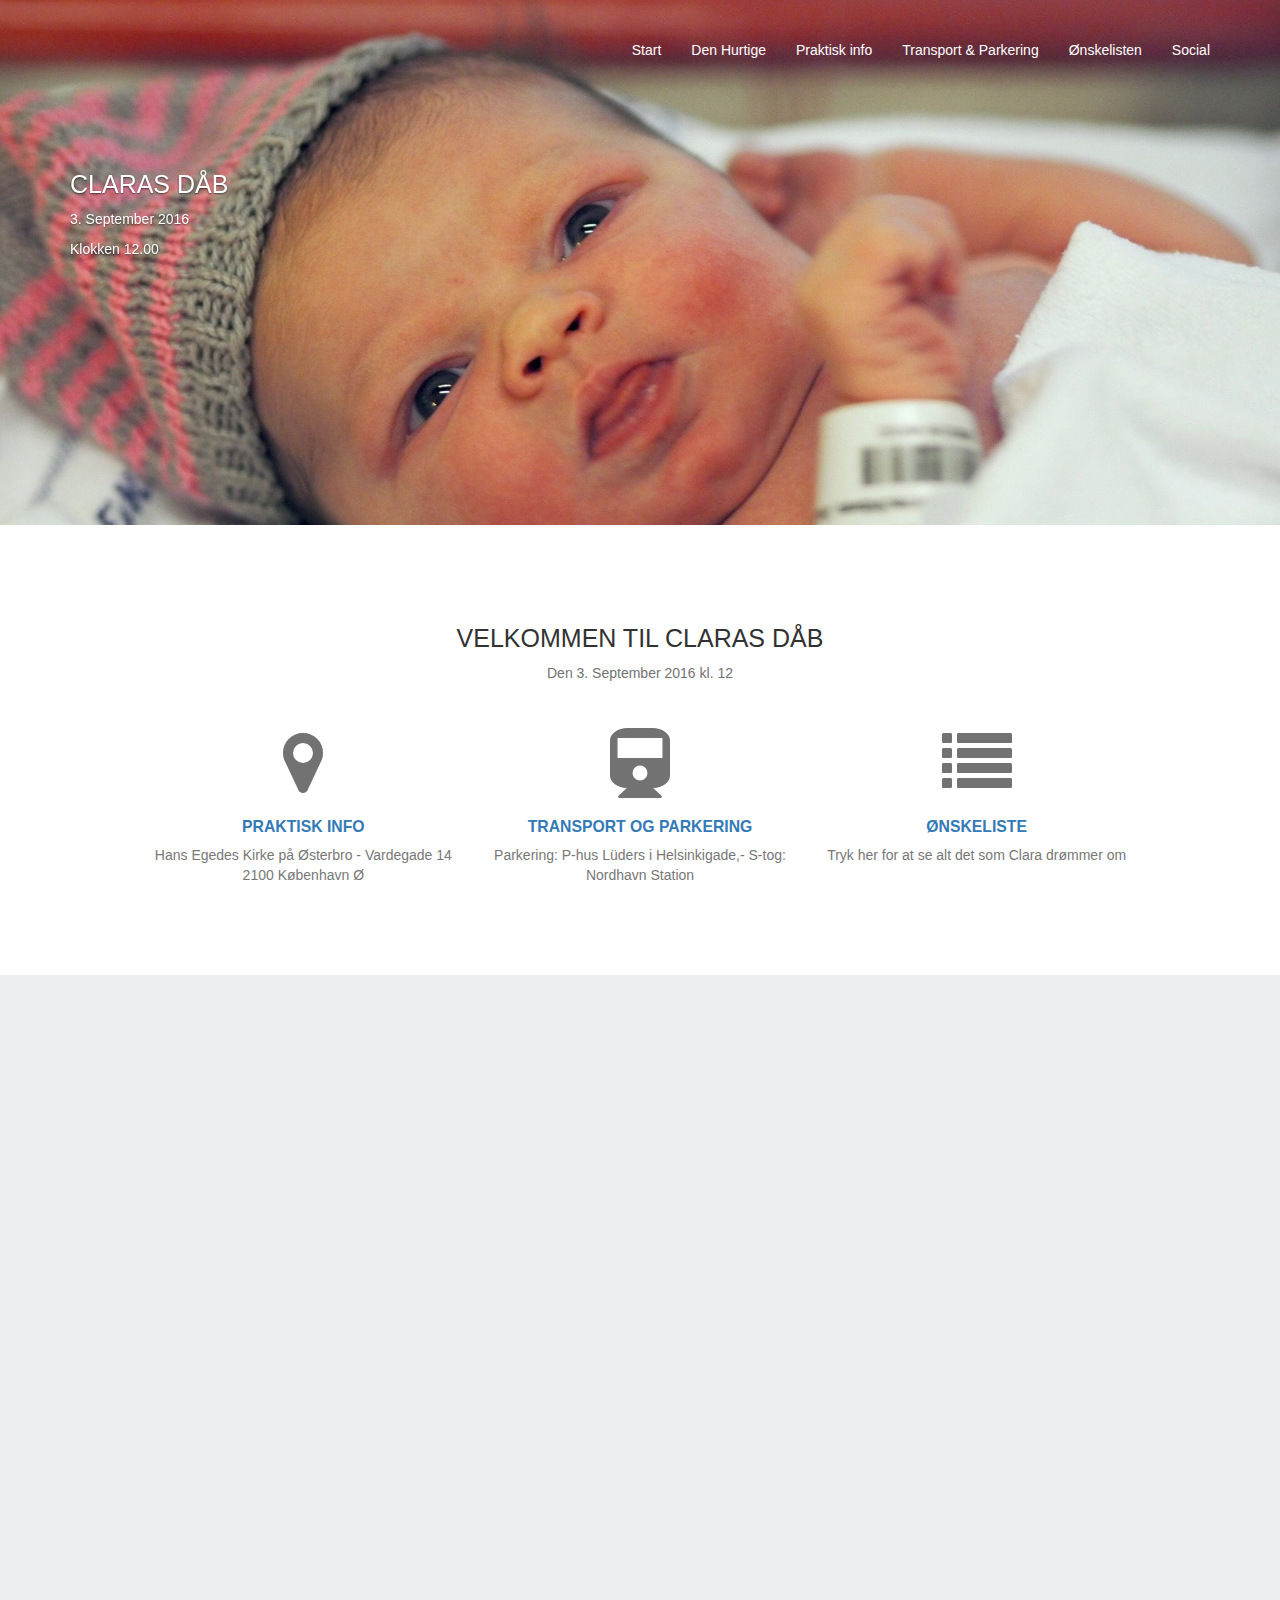
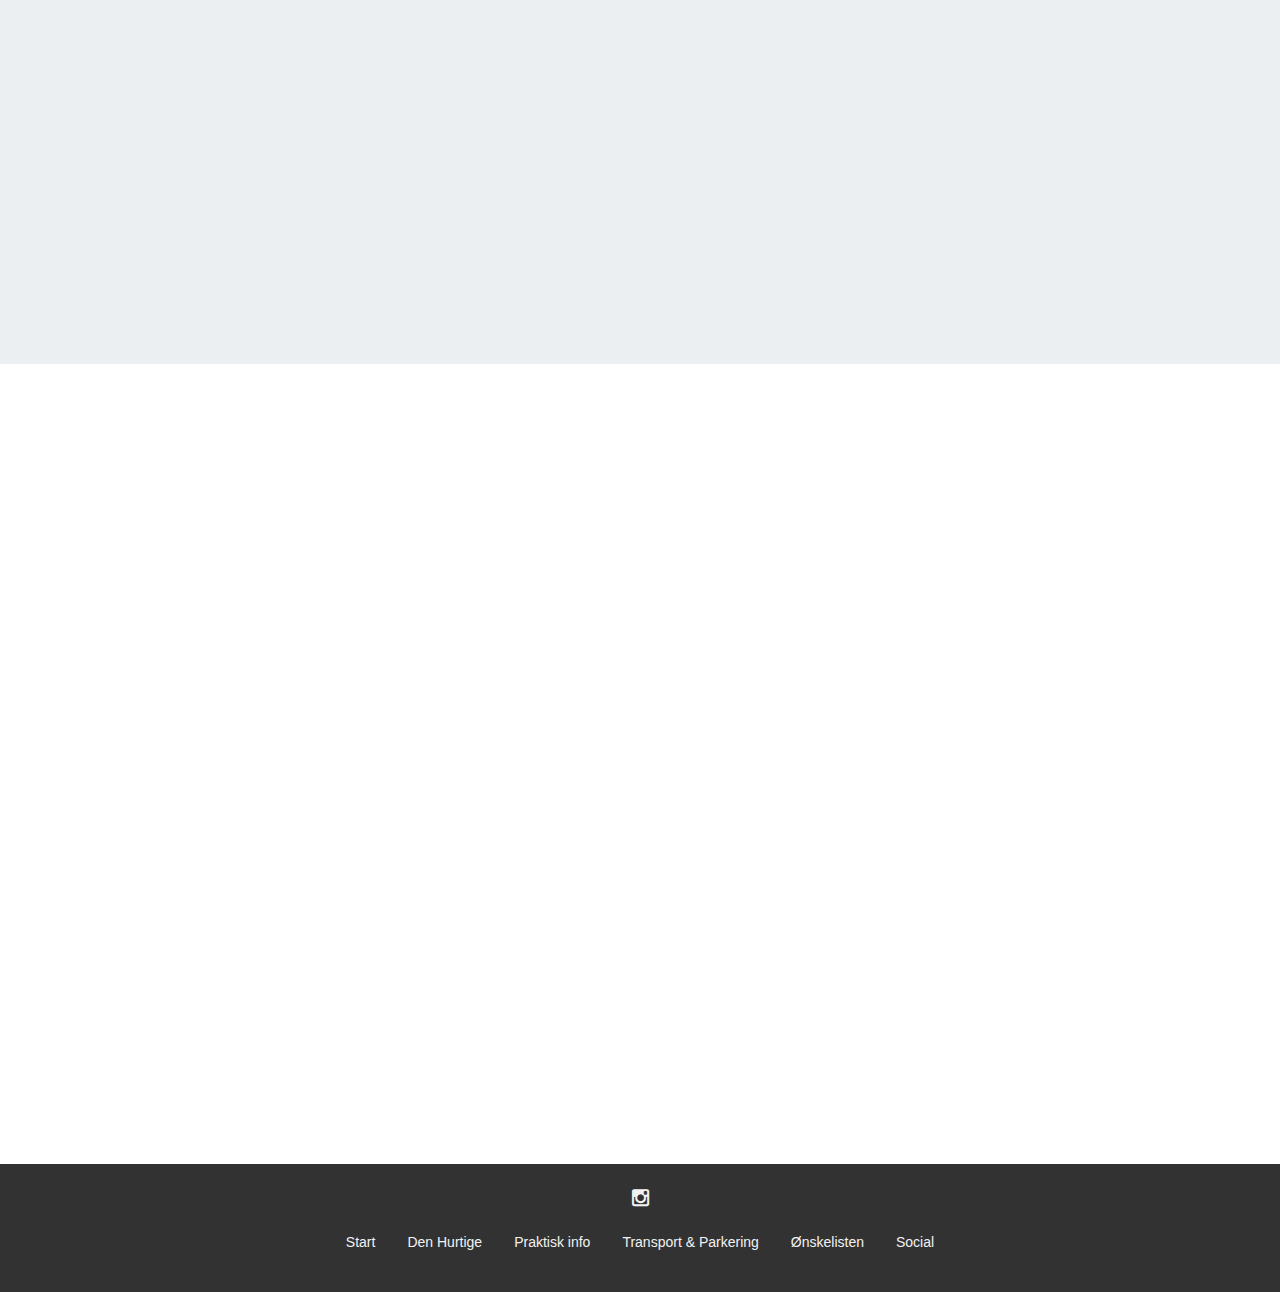
==== commit 43410ab9: "Added icons (bug fix) added missing images. plus some extra single pages backup" ====
--- a/index.html
+++ b/index.html
@@ -4,7 +4,6 @@
   
   <meta name="viewport" content="width=device-width, initial-scale=1">
   <link rel="profile" href="http://gmpg.org/xfn/11">
-  <link rel="pingback" href="http://claracarlsen.dk/home/xmlrpc.php">
   <title></title>
 
   <script>(function(html){html.className = html.className.replace(/\bno-js\b/,'js')})(document.documentElement);</script>
@@ -24,14 +23,10 @@
 <link rel="stylesheet" id="content-1-css" href="./claracarlsen.dk_files/style(2).css" type="text/css" media="all">
 <link rel="stylesheet" id="content-3-css" href="./claracarlsen.dk_files/style(3).css" type="text/css" media="all">
 <link rel="stylesheet" id="footer-1-css" href="./claracarlsen.dk_files/style(4).css" type="text/css" media="all">
-<!--[if lt IE 9]>
-<script type='text/javascript' src='http://claracarlsen.dk/home/wp-content/themes/twentysixteen/js/html5.js?ver=3.7.3'></script>
-<![endif]-->
 <script type="text/javascript" src="./claracarlsen.dk_files/jquery.js"></script>
 <script type="text/javascript" src="./claracarlsen.dk_files/jquery-migrate.min.js"></script>
-<link rel="EditURI" type="application/rsd+xml" title="RSD" href="http://claracarlsen.dk/home/xmlrpc.php?rsd">
 <style id="style-Top">#Top{
-		background-image: url(http://claracarlsen.dk/home/wp-content/uploads/2016/04/IMG_2935-e1467405890899.jpg);
+		background-image: url(./claracarlsen.dk_files/IMG_2935-e1467405890899.jpg);
 	background-repeat: no-repeat;
 	background-size : cover;
 		background-color : #ebeff2;
@@ -147,9 +142,9 @@
 #social a{
 	color : #f2f2f2;	
 }</style><meta type="page-builder" content="tx-onepager"><style type="text/css">.recentcomments a{display:inline !important;padding:0 !important;margin:0 !important;}</style><link rel="icon" href="http://claracarlsen.dk/home/wp-content/uploads/2016/04/cropped-IMG_2935-e1467405890899-32x32.jpg" sizes="32x32">
-<link rel="icon" href="http://claracarlsen.dk/home/wp-content/uploads/2016/04/cropped-IMG_2935-e1467405890899-192x192.jpg" sizes="192x192">
-<link rel="apple-touch-icon-precomposed" href="http://claracarlsen.dk/home/wp-content/uploads/2016/04/cropped-IMG_2935-e1467405890899-180x180.jpg">
-<meta name="msapplication-TileImage" content="http://claracarlsen.dk/home/wp-content/uploads/2016/04/cropped-IMG_2935-e1467405890899-270x270.jpg">
+<link rel="icon" href="./claracarlsen.dk_files/ropped-IMG_2935-e1467405890899-192x192.jpg" sizes="192x192">
+<link rel="apple-touch-icon-precomposed" href="./claracarlsen.dk_files/cropped-IMG_2935-e1467405890899-180x180.jpg">
+<meta name="msapplication-TileImage" content="./claracarlsen.dk_files/cropped-IMG_2935-e1467405890899-270x270.jpg">
   <link rel="icon" href="http://claracarlsen.dk/home/">
 
   <!--  Google Analytics-->
@@ -179,12 +174,12 @@
 		    <nav class="collapse navbar-collapse" id="nav-Top">
 		    	<!-- Navbar button -->
 					
-		    	<ul id="menu-menu" class="nav navbar-nav navbar-right"><li id="menu-item-12" class="menu-item menu-item-type-custom menu-item-object-custom menu-item-12"><a title="Start" href="http://claracarlsen.dk/home/#Top">Start</a></li>
-<li id="menu-item-13" class="menu-item menu-item-type-custom menu-item-object-custom menu-item-13"><a title="Den Hurtige" href="/#hurtig">Den Hurtige</a></li>
-<li id="menu-item-14" class="menu-item menu-item-type-custom menu-item-object-custom menu-item-14"><a title="Praktisk info" href="http://claracarlsen.dk/home/#info">Praktisk info</a></li>
-<li id="menu-item-15" class="menu-item menu-item-type-custom menu-item-object-custom menu-item-15"><a title="Transport &amp; Parkering" href="http://claracarlsen.dk/home/#trasport">Transport &amp; Parkering</a></li>
-<li id="menu-item-16" class="menu-item menu-item-type-custom menu-item-object-custom menu-item-16"><a title="Ønskelisten" href="http://claracarlsen.dk/home/#listen">Ønskelisten</a></li>
-<li id="menu-item-17" class="menu-item menu-item-type-custom menu-item-object-custom menu-item-17"><a title="Social" href="http://claracarlsen.dk/home/#social">Social</a></li>
+		    	<ul id="menu-menu" class="nav navbar-nav navbar-right"><li id="menu-item-12" class="menu-item menu-item-type-custom menu-item-object-custom menu-item-12"><a title="Start" href="#Top">Start</a></li>
+<li id="menu-item-13" class="menu-item menu-item-type-custom menu-item-object-custom menu-item-13"><a title="Den Hurtige" href="#hurtig">Den Hurtige</a></li>
+<li id="menu-item-14" class="menu-item menu-item-type-custom menu-item-object-custom menu-item-14"><a title="Praktisk info" href="#info">Praktisk info</a></li>
+<li id="menu-item-15" class="menu-item menu-item-type-custom menu-item-object-custom menu-item-15"><a title="Transport &amp; Parkering" href="#trasport">Transport &amp; Parkering</a></li>
+<li id="menu-item-16" class="menu-item menu-item-type-custom menu-item-object-custom menu-item-16"><a title="Ønskelisten" href="#listen">Ønskelisten</a></li>
+<li id="menu-item-17" class="menu-item menu-item-type-custom menu-item-object-custom menu-item-17"><a title="Social" href="#social">Social</a></li>
 </ul>		    </nav>
 		</div>
 	</div>
@@ -248,7 +243,7 @@
 							<div class="col-md-4">
 					<div class="blurb text-center wow zoomIn" data-wow-delay="0.4s" style="visibility: visible; animation-delay: 0.4s; animation-name: zoomIn;">
 
-													<span class="op-media fa fa-map-marker fa-5x"></span>
+						<span class="op-media fa fa-map-marker fa-5x"></span>
 						
 						<h3 class="title text-uppercase">
                               <a href="#info" target="">Praktisk info</a>
@@ -263,7 +258,7 @@
 													<span class="op-media fa fa-train fa-5x"></span>
 						
 						<h3 class="title text-uppercase">
-                              <a href="http://claracarlsen.dk/home/#transport" target="">Transport og parkering</a>
+                              <a href="#transport" target="">Transport og parkering</a>
                           </h3>
 
 						<p class="desc text-muted">Parkering: P-hus Lüders i Helsinkigade,- S-tog: Nordhavn Station </p>
@@ -275,7 +270,7 @@
 													<span class="op-media fa fa-list fa-5x"></span>
 						
 						<h3 class="title text-uppercase">
-                              <a href="http://claracarlsen.dk/home/#listen" target="">Ønskeliste</a>
+                              <a href="#listen" target="">Ønskeliste</a>
                           </h3>
 
 						<p class="desc text-muted">Tryk her for at se alt det som Clara drømmer om </p>
@@ -409,12 +404,12 @@
           <a class="icon" href="https://www.instagram.com/" target="_blank"></a>
       </div>
   <!-- WP Nav -->
-  <ul id="menu-menu-1" class="nav nav-pills flex flex-center"><li class="menu-item menu-item-type-custom menu-item-object-custom menu-item-12"><a title="Start" href="http://claracarlsen.dk/home/#Top">Start</a></li>
+  <ul id="menu-menu-1" class="nav nav-pills flex flex-center"><li class="menu-item menu-item-type-custom menu-item-object-custom menu-item-12"><a title="Start" href="#Top">Start</a></li>
 <li class="menu-item menu-item-type-custom menu-item-object-custom menu-item-13"><a title="Den Hurtige" href="#hurtig">Den Hurtige</a></li>
-<li class="menu-item menu-item-type-custom menu-item-object-custom menu-item-14"><a title="Praktisk info" href="http://claracarlsen.dk/home/#info">Praktisk info</a></li>
-<li class="menu-item menu-item-type-custom menu-item-object-custom menu-item-15"><a title="Transport &amp; Parkering" href="http://claracarlsen.dk/home/#trasport">Transport &amp; Parkering</a></li>
-<li class="menu-item menu-item-type-custom menu-item-object-custom menu-item-16"><a title="Ønskelisten" href="http://claracarlsen.dk/home/#listen">Ønskelisten</a></li>
-<li class="menu-item menu-item-type-custom menu-item-object-custom menu-item-17"><a title="Social" href="http://claracarlsen.dk/home/#social">Social</a></li>
+<li class="menu-item menu-item-type-custom menu-item-object-custom menu-item-14"><a title="Praktisk info" href="#info">Praktisk info</a></li>
+<li class="menu-item menu-item-type-custom menu-item-object-custom menu-item-15"><a title="Transport &amp; Parkering" href="#trasport">Transport &amp; Parkering</a></li>
+<li class="menu-item menu-item-type-custom menu-item-object-custom menu-item-16"><a title="Ønskelisten" href="#listen">Ønskelisten</a></li>
+<li class="menu-item menu-item-type-custom menu-item-object-custom menu-item-17"><a title="Social" href="#social">Social</a></li>
 </ul>
   <p class="copyright"></p>
 </footer>
